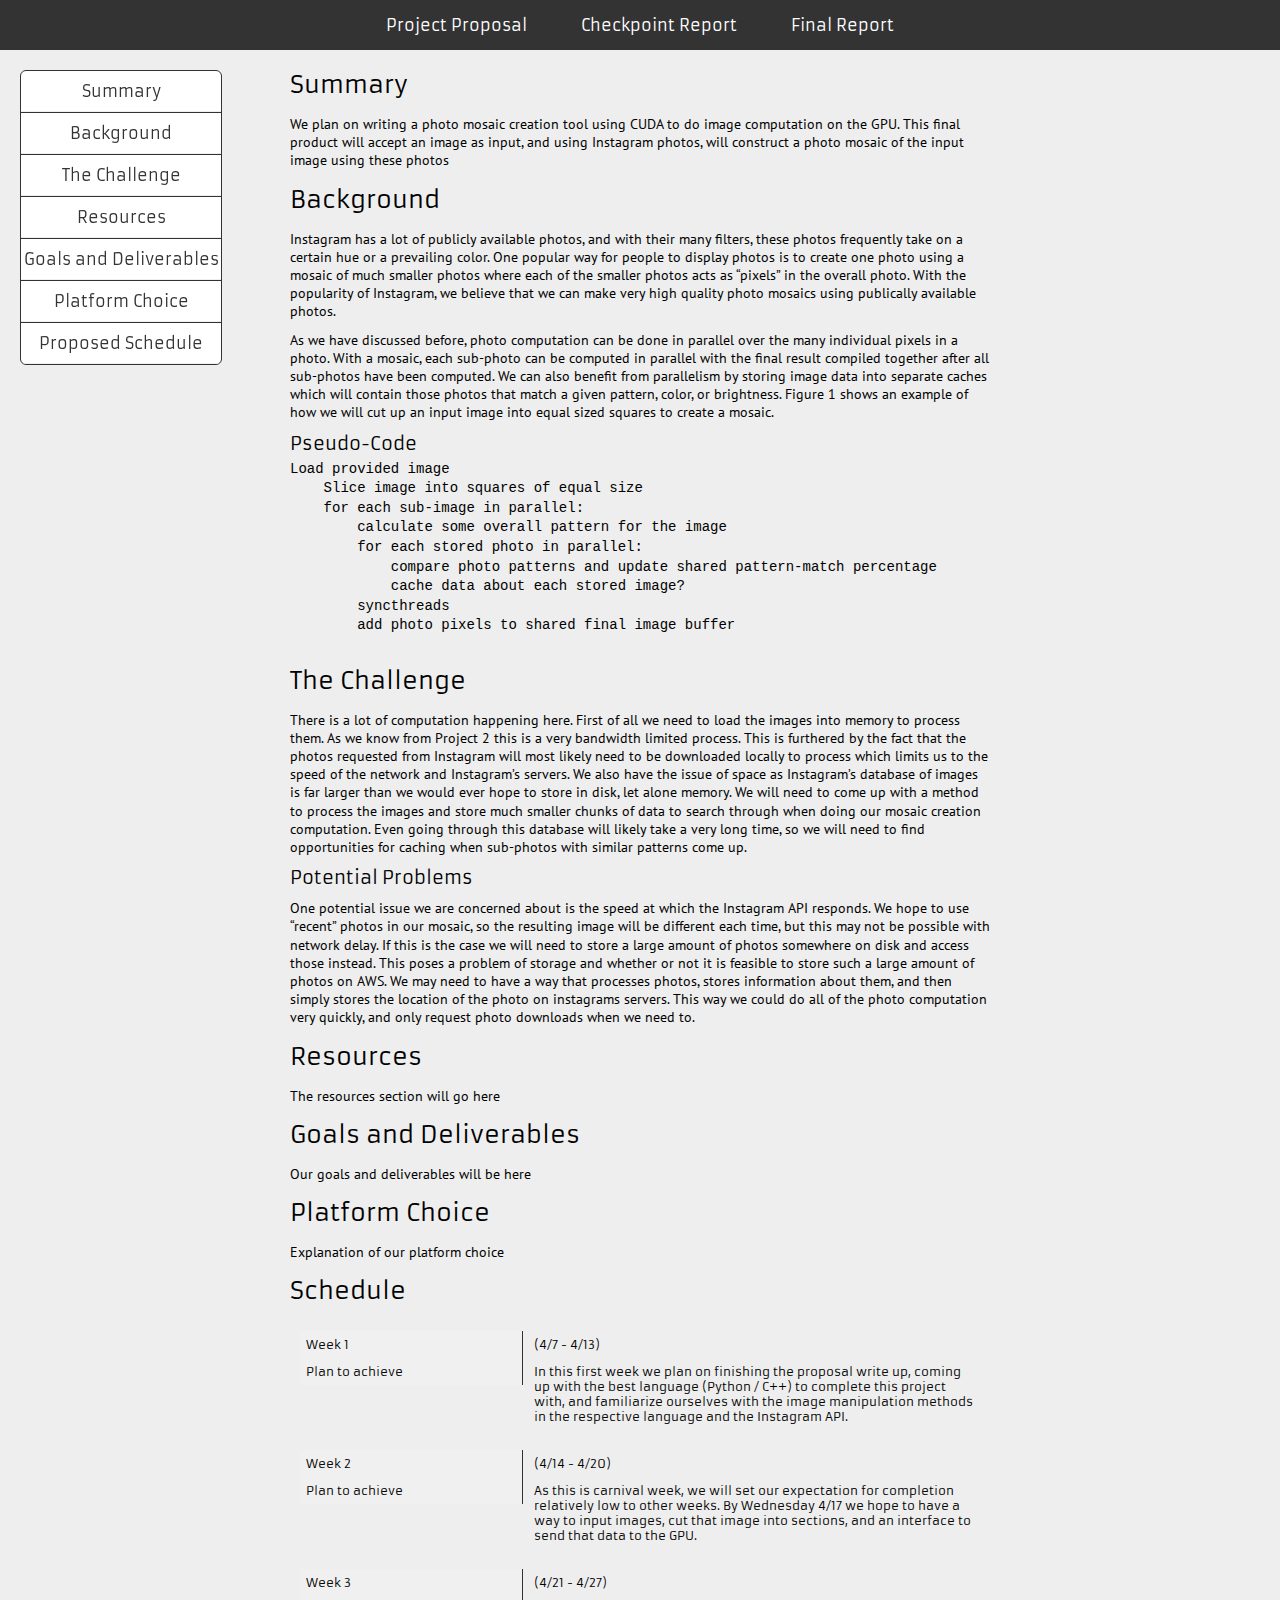
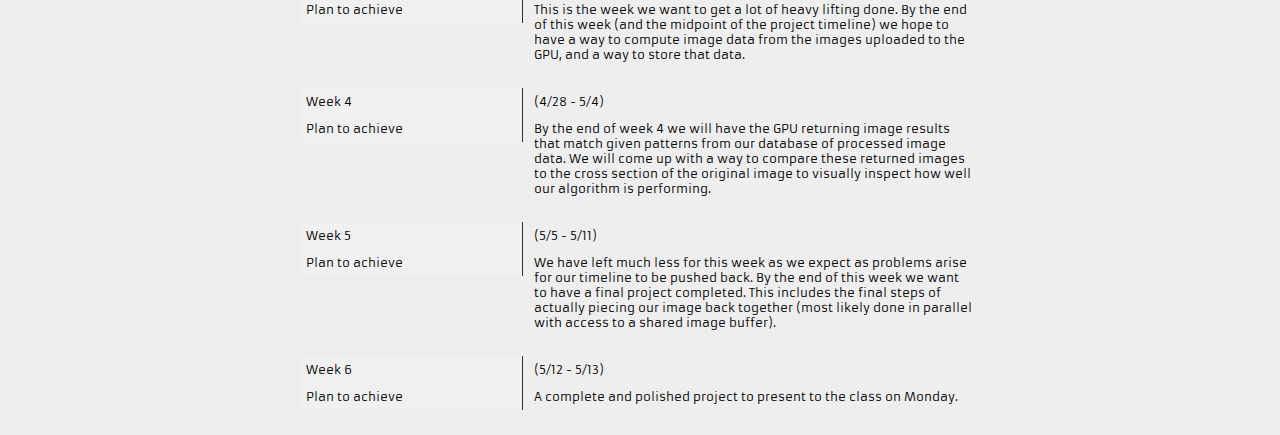
==== index.html @ f7b9a75a "fonts and schedule shizz" ====
<!doctype html>
<html>
<head>
	<title>Photo Mosaic Creation using CUDA</title>
	<link rel="stylesheet" type="text/css" href="style/reset.css">
	<link rel="stylesheet" type="text/css" href="style/style.css">
  <link href='http://fonts.googleapis.com/css?family=Armata' rel='stylesheet' type='text/css'>
  <link href='http://fonts.googleapis.com/css?family=PT+Sans' rel='stylesheet' type='text/css'>
</head>
<body>
<div id="nav">
	<ul>
		<li><a href="index.html">Project Proposal</a></li>
		<li><a href="checkpoint.html">Checkpoint Report</a></li>
		<li><a href="final.html">Final Report</a></li>
	</ul>
</div>
<div id="sidenav">
	<ul>
		<li><a href="#summary">Summary</a></li>
		<li><a href="#background">Background</a></li>
		<li><a href="#challenge">The Challenge</a></li>
		<li><a href="#resources">Resources</a></li>
		<li><a href="#goals">Goals and Deliverables</a></li>
		<li><a href="#platform">Platform Choice</a></li>
		<li><a href="schedule">Proposed Schedule</a></li>
	</ul>
</div>
<div id="content">
	<div id="summary">
		<h1>Summary</h1>
		<p>We plan on writing a photo mosaic creation tool using CUDA to do image computation on the GPU. This final product will accept an image as input, and using Instagram photos, will construct a photo mosaic of the input image using these photos</p>
	</div>
	<div id="background">
		<h1>Background</h1>
		<p>Instagram has a lot of publicly available photos, and with their many filters, these photos frequently take on a certain hue or a prevailing color. One popular way for people to display photos is to create one photo using a mosaic of much smaller photos where each of the smaller photos acts as &ldquo;pixels&rdquo; in the overall photo. With the popularity of Instagram, we believe that we can make very high quality photo mosaics using publically available photos.</p>
		<p>As we have discussed before, photo computation can be done in parallel over the many individual pixels in a photo. With a mosaic, each sub-photo can be computed in parallel with the final result compiled together after all sub-photos have been computed. We can also benefit from parallelism by storing image data into separate caches which will contain those photos that match a given pattern, color, or brightness. Figure 1 shows an example of how we will cut up an input image into equal sized squares to create a mosaic.</p>
		<h2>Pseudo-Code</h2>
		<pre>
Load provided image
    Slice image into squares of equal size
    for each sub-image in parallel:
        calculate some overall pattern for the image
        for each stored photo in parallel:
            compare photo patterns and update shared pattern-match percentage
            cache data about each stored image?
        syncthreads
        add photo pixels to shared final image buffer
    	</pre>
	</div>
	<div id="challenge">
		<h1>The Challenge</h1>
		<p>There is a lot of computation happening here. First of all we need to load the images into memory to process them. As we know from Project 2 this is a very bandwidth limited process. This is furthered by the fact that the photos requested from Instagram will most likely need to be downloaded locally to process which limits us to the speed of the network and Instagram’s servers. We also have the issue of space as Instagram&rsquo;s database of images is far larger than we would ever hope to store in disk, let alone memory. We will need to come up with a method to process the images and store much smaller chunks of data to search through when doing our mosaic creation computation. Even going through this database will likely take a very long time, so we will need to find opportunities for caching when sub-photos with similar patterns come up. </p>
		<h2>Potential Problems</h2>
		<p>One potential issue we are concerned about is the speed at which the Instagram API responds. We hope to use &ldquo;recent&rdquo; photos in our mosaic, so the resulting image will be different each time, but this may not be possible with network delay. If this is the case we will need to store a large amount of photos somewhere on disk and access those instead. This poses a problem of storage and whether or not it is feasible to store such a large amount of photos on AWS. We may need to have a way that processes photos, stores information about them, and then simply stores the location of the photo on instagrams servers. This way we could do all of the photo computation very quickly, and only request photo downloads when we need to.</p>
	</div>
	<div id="resources">
		<h1>Resources</h1>
		<p>The resources section will go here</p>
	</div>
	<div id="goals">
		<h1>Goals and Deliverables</h1>
		<p>Our goals and deliverables will be here</p>
	</div>
	<div id="platform">
		<h1>Platform Choice</h1>
		<p>Explanation of our platform choice</p>
	</div>
	<div id="schedule">
		<h1>Schedule</h1>
		<div id="scheduleTab">
      <div class="week">
      <div class="left">Week 1</div>
      <div class="right">(4/7 - 4/13)</div>
      <div class="details left"><em>Plan to achieve</em></div>
      <div class="details right">In this first week we plan on finishing the proposal write up, coming up with the best language (Python / C++) to complete this project with, and familiarize ourselves with the image manipulation methods in the respective language and the Instagram API.</div>
      </div>
      <div class="week">
      <div class="left">Week 2</div>
      <div class="right">(4/14 - 4/20)</div>
      <div class="left details"><em>Plan to achieve</em></div>
      <div class="right details">As this is carnival week, we will set our expectation for completion relatively low to other weeks. By Wednesday 4/17 we hope to have a way to input images, cut that image into sections, and an interface to send that data to the GPU.</div>
      </div>
      <div class="week">
      <div class="left">Week 3</div>
      <div class="right">(4/21 - 4/27)</div>
      <div class="left details"><em>Plan to achieve</em></div>
      <div class="right details">This is the week we want to get a lot of heavy lifting done. By the end of this week (and the midpoint of the project timeline) we hope to have a way to compute image data from the images uploaded to the GPU, and a way to store that data. </div>
      </div>
      <div class="week">
      <div class="left">Week 4</div>
      <div class="right">(4/28 - 5/4)</div>
      <div class="left details"><em>Plan to achieve</em></div>
      <div class="right details">By the end of week 4 we will have the GPU returning image results that match given patterns from our database of processed image data. We will come up with a way to compare these returned images to the cross section of the original image to visually inspect how well our algorithm is performing.</div>
      </div>
      <div class="week">
      <div class="left">Week 5</div>
      <div class="right">(5/5 - 5/11)</div>
      <div class="left details"><em>Plan to achieve</em></div>
      <div class="right details">We have left much less for this week as we expect as problems arise for our timeline to be pushed back. By the end of this week we want to have a final project completed. This includes the final steps of actually piecing our image back together (most likely done in parallel with access to a shared image buffer).</div>
      </div>
      <div class="week">
      <div class="left">Week 6</div>
      <div class="right">(5/12 - 5/13)</div>
      <div class="left details"><em>Plan to achieve</em></div>
      <div class="right details">A complete and polished project to present to the class on Monday.</div>
      </div>
    </div>
	</div>
</div>
</body>
</html>
---- style/style.css ----
body {
	background-color: #eee;
}

#content {
	width: 700px;
	margin: 70px auto 0 auto;
	font: 12px 'Armata','Helvetica Neue', Helvetica, Arial, sans-serif;
}

h1 {
	font: 24px 'Armata', 'Helvetica Neue', Helvetica, Arial, sans-serif;
	margin: 10px 0;
}

h2 {
	font: 18px 'Armata', 'Helvetica Neue', Helvetica, Arial, sans-serif;
	margin: 5px 0;
}

pre {
	font: 14px 'Courier New', 'Courier';
	line-height: 140%;
}

ul {
	list-style: none;
	width: 100%;
	text-align: center;
	background-color: #333;
	position: fixed;
	top: 0;
}

li {
	display: inline-block;
	margin: 15px 25px;
	text-decoration: none;
	color: white;
}

a {
	color: white;
	text-decoration: none;
	font: 16px 'Armata', 'Helvetica Neue', Helvetica, Arial, sans-serif;
}

p {
	font: 14px 'PT Sans', 'Helvetica Neue', Helvetica, Arial, sans-serif;
	padding: 5px 0;
	line-height: 130%;
}

a:hover {
	color: #75BF00;
}

#sidenav li:first-child {
	border-top: none;
}

#sidenav li {
	display: block;
	padding: 10px 0;
	margin: 0;
	border-bottom: 1px solid #eee;
	border-top: 1px solid #333;
	text-align: center;
}

#sidenav ul {
	position: fixed;
	top: 70px;
	left: 20px;
	background-color: white;
	/*text-align: left;*/
	width: 200px;
	background-color: #fff;
	border-radius: 6px;
	overflow: hidden;
	border: 1px solid #333;
}

#sidenav a {
	color: #333;
}

#sidenav a:hover {
	color: #75BF00;
}
#scheduleTab {
  width: 680px;
  margin: 15px auto;
}
#scheduleTab .left {
  background: #f0f0f0;
  float: left;
  width: 210px;
  padding: 6px;
  border-right: 1px #333 solid;
}
#scheduleTab .right {
  float: right;
  width: 440px;
  padding: 6px;
}
.week {
  display: block;
  overflow: hidden;
  padding: 10px 0;
}
#scheduleTab > .details {
  padding: 6px;
  border: 0px;
}
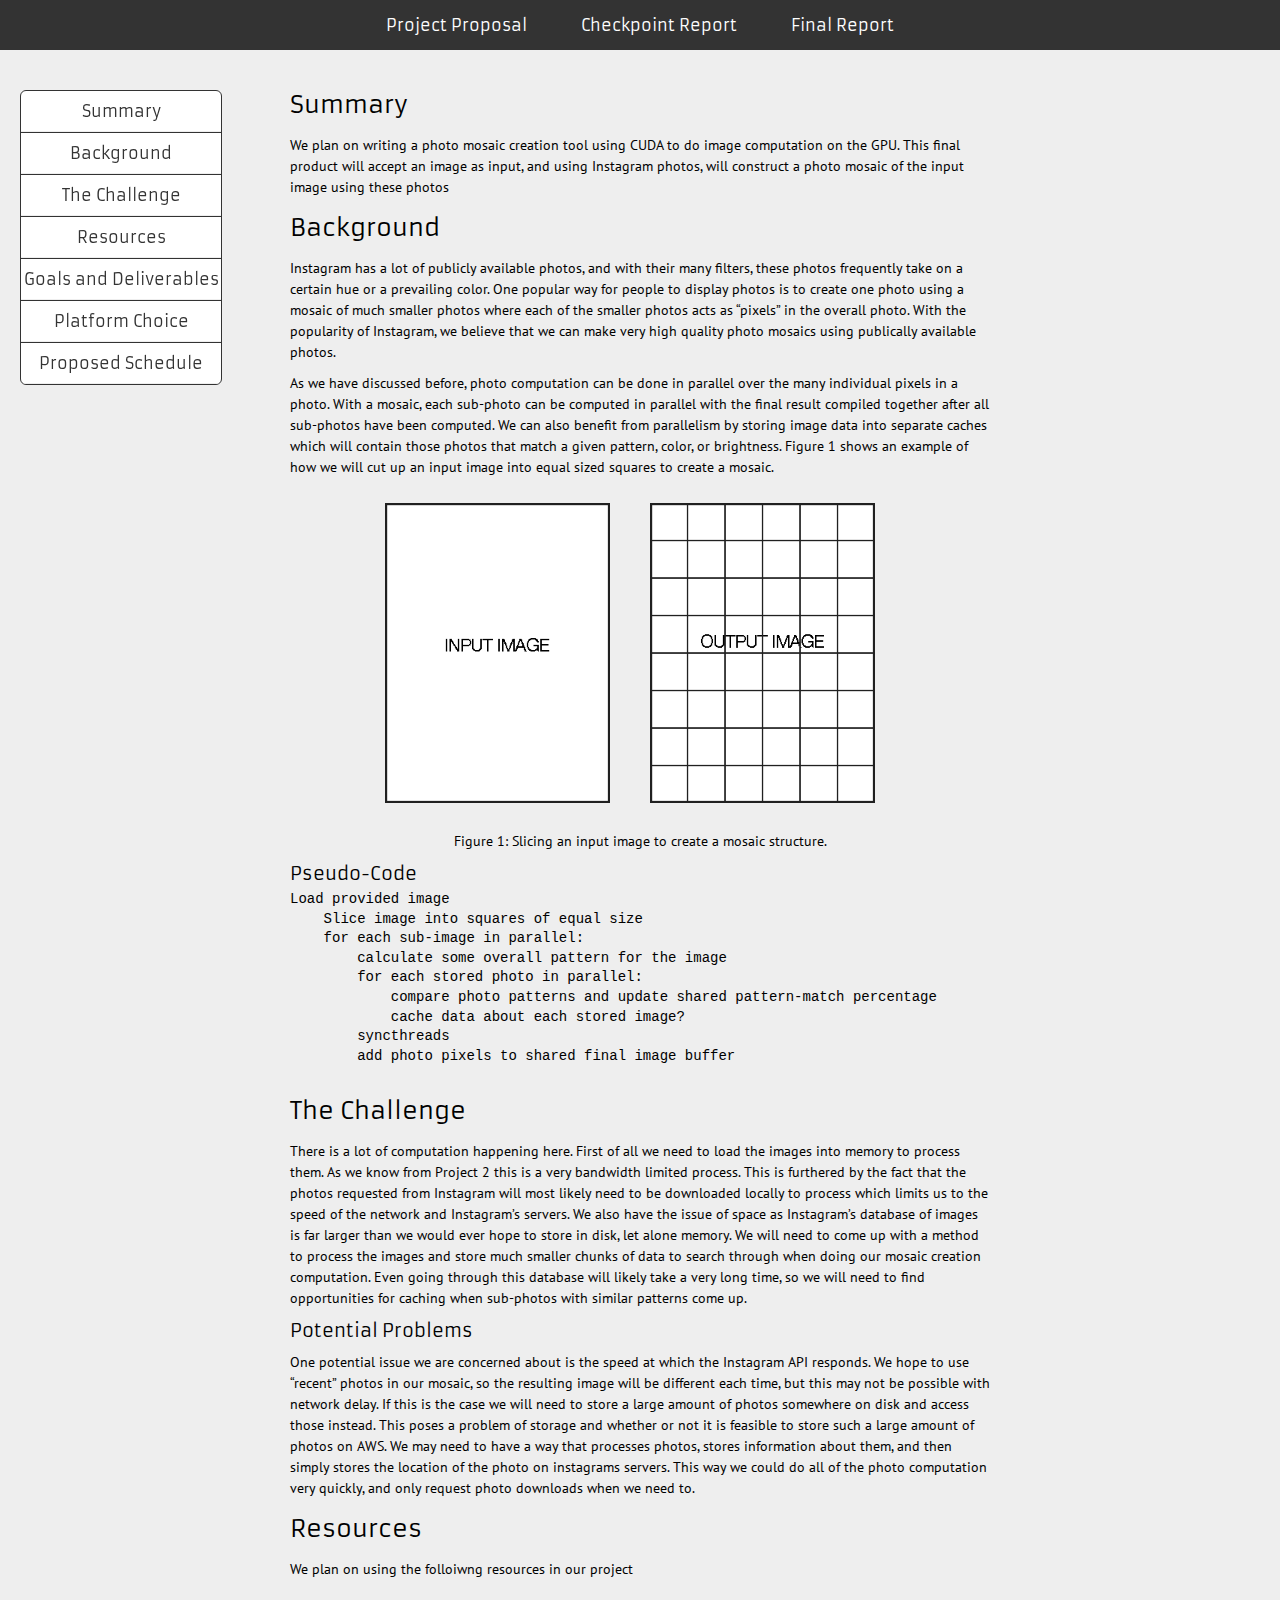
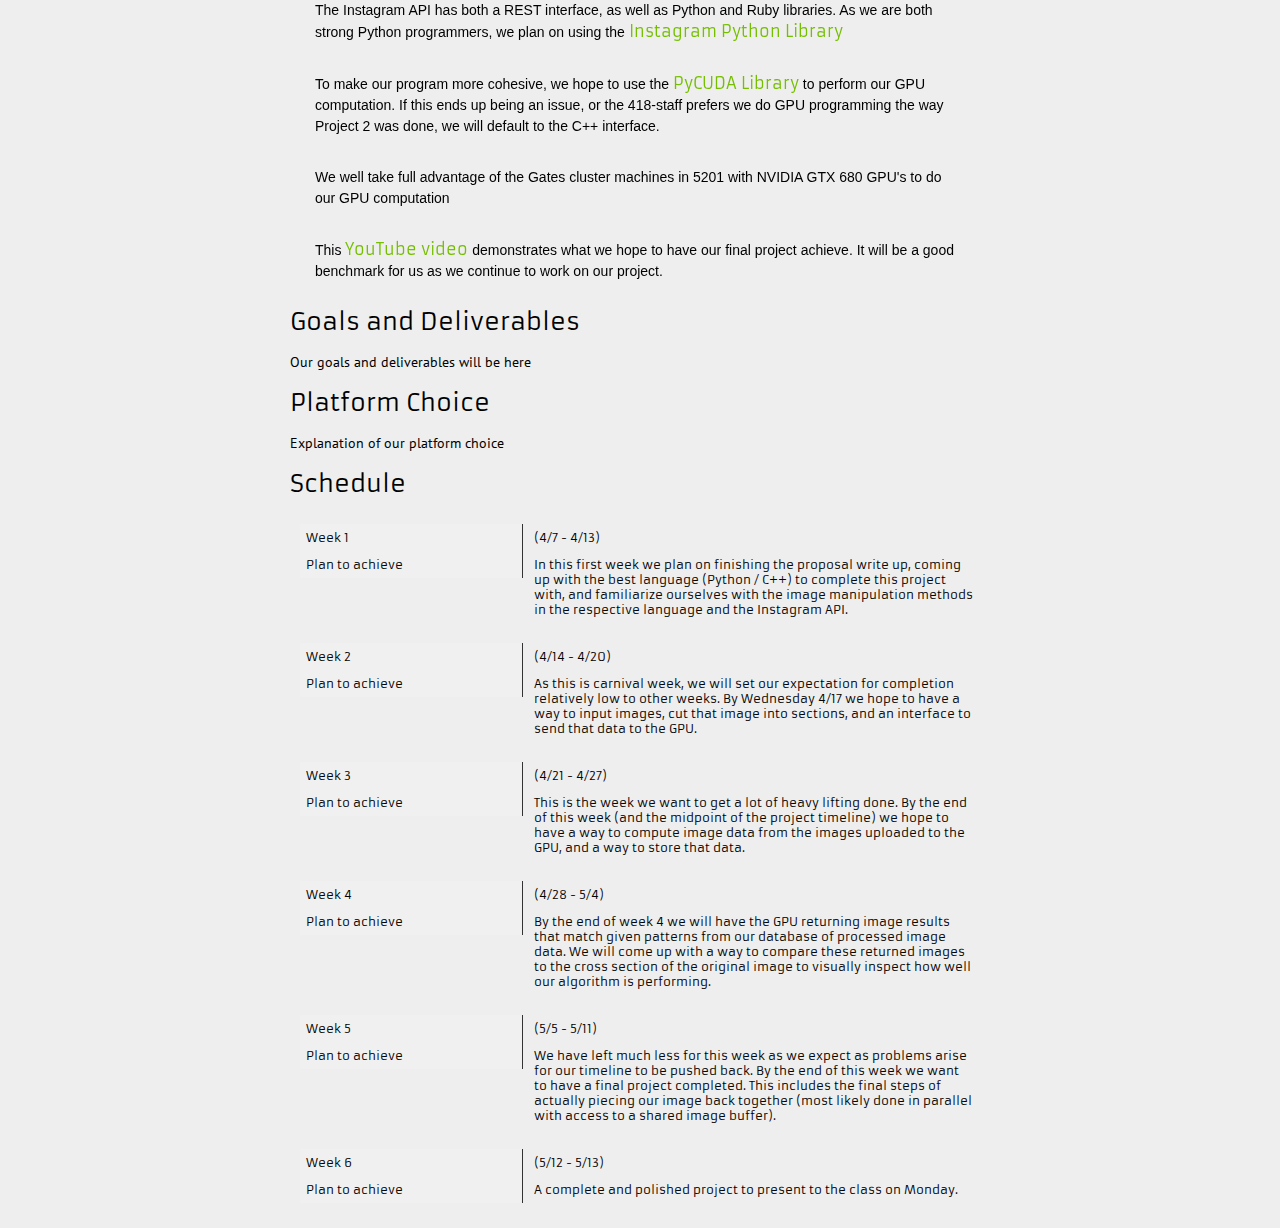
==== commit 01b89a51: "commiting some images and stuff" ====
--- a/index.html
+++ b/index.html
@@ -35,6 +35,11 @@
 		<h1>Background</h1>
 		<p>Instagram has a lot of publicly available photos, and with their many filters, these photos frequently take on a certain hue or a prevailing color. One popular way for people to display photos is to create one photo using a mosaic of much smaller photos where each of the smaller photos acts as &ldquo;pixels&rdquo; in the overall photo. With the popularity of Instagram, we believe that we can make very high quality photo mosaics using publically available photos.</p>
 		<p>As we have discussed before, photo computation can be done in parallel over the many individual pixels in a photo. With a mosaic, each sub-photo can be computed in parallel with the final result compiled together after all sub-photos have been computed. We can also benefit from parallelism by storing image data into separate caches which will contain those photos that match a given pattern, color, or brightness. Figure 1 shows an example of how we will cut up an input image into equal sized squares to create a mosaic.</p>
+		<div class="pictures">
+			<img src="img/input.png" alt="input" />
+			<img src="img/output.png" alt="output" />
+			<p>Figure 1: Slicing an input image to create a mosaic structure.</p>
+		</div>
 		<h2>Pseudo-Code</h2>
 		<pre>
 Load provided image
@@ -56,7 +61,13 @@
 	</div>
 	<div id="resources">
 		<h1>Resources</h1>
-		<p>The resources section will go here</p>
+		<p>We plan on using the folloiwng resources in our project</p>
+		<ul>
+			<li>The Instagram API has both a REST interface, as well as Python and Ruby libraries. As we are both strong Python programmers, we plan on using the <a href="https://github.com/Instagram/python-instagram">Instagram Python Library</a></li>
+			<li>To make our program more cohesive, we hope to use the <a href="http://documen.tician.de/pycuda/">PyCUDA Library</a> to perform our GPU computation. If this ends up being an issue, or the 418-staff prefers we do GPU programming the way Project 2 was done, we will default to the C++ interface.</li>
+			<li>We well take full advantage of the Gates cluster machines in 5201 with NVIDIA GTX 680 GPU's to do our GPU computation</li>
+			<li>This <a href="http://www.youtube.com/watch?v=k5rdvW2a4NA">YouTube video</a> demonstrates what we hope to have our final project achieve. It will be a good benchmark for us as we continue to work on our project.</li>
+		</ul>
 	</div>
 	<div id="goals">
 		<h1>Goals and Deliverables</h1>
--- a/style/style.css
+++ b/style/style.css
@@ -4,7 +4,7 @@
 
 #content {
 	width: 700px;
-	margin: 70px auto 0 auto;
+	margin: 90px auto 0 auto;
 	font: 12px 'Armata','Helvetica Neue', Helvetica, Arial, sans-serif;
 }
 
@@ -48,11 +48,33 @@
 p {
 	font: 14px 'PT Sans', 'Helvetica Neue', Helvetica, Arial, sans-serif;
 	padding: 5px 0;
-	line-height: 130%;
+	line-height: 150%;
 }
 
 a:hover {
 	color: #75BF00;
+}
+
+.pictures {
+	overflow: auto;
+	width: 550px;
+	margin: 0 auto;
+}
+
+.pictures img {
+	width: 225px;
+	height: 300px;
+	margin: 20px;
+}
+
+.pictures img:first-child {
+	float: left;
+}
+.pictures img:last-child {
+	float: right;
+}
+.pictures p {
+	text-align: center;
 }
 
 #sidenav li:first-child {
@@ -70,10 +92,9 @@
 
 #sidenav ul {
 	position: fixed;
-	top: 70px;
+	top: 90px;
 	left: 20px;
 	background-color: white;
-	/*text-align: left;*/
 	width: 200px;
 	background-color: #fff;
 	border-radius: 6px;
@@ -88,6 +109,7 @@
 #sidenav a:hover {
 	color: #75BF00;
 }
+
 #scheduleTab {
   width: 680px;
   margin: 15px auto;
@@ -112,4 +134,32 @@
 #scheduleTab > .details {
   padding: 6px;
   border: 0px;
-}+}
+
+#resources ul {
+	position: relative;
+	width: auto;
+	height: auto;
+	background-color: transparent;
+	text-align: left;
+	color: black;
+	list-style-type: square;
+	list-style: square;
+	overflow: inherit;
+}
+
+#resources li {
+	color: black;
+	list-style: square;
+	font: 14px 'Helvetica Neue', Helvetica, Arial, sans-serif;
+	line-height: 150%;
+}
+
+#resources a {
+	color: #75BF00;
+}
+
+#resources a:hover {
+	color: #759F00;
+}
+
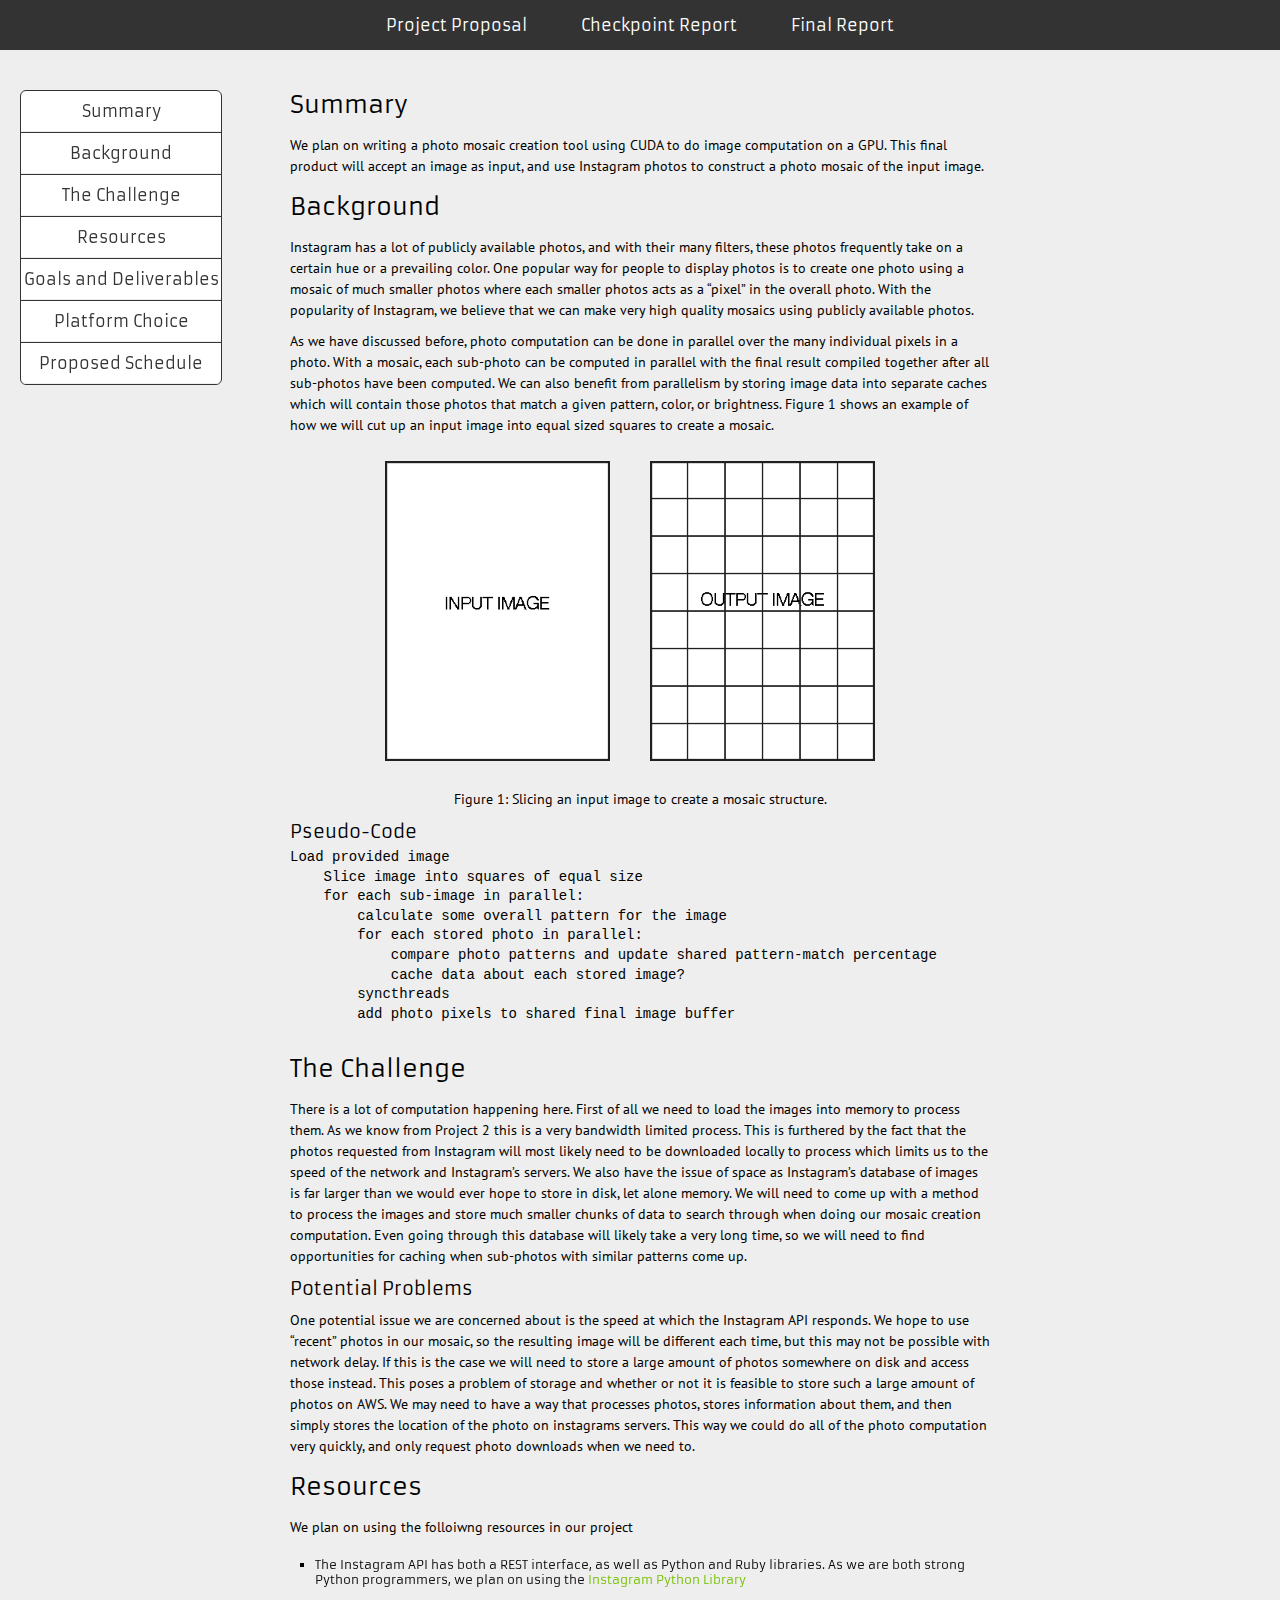
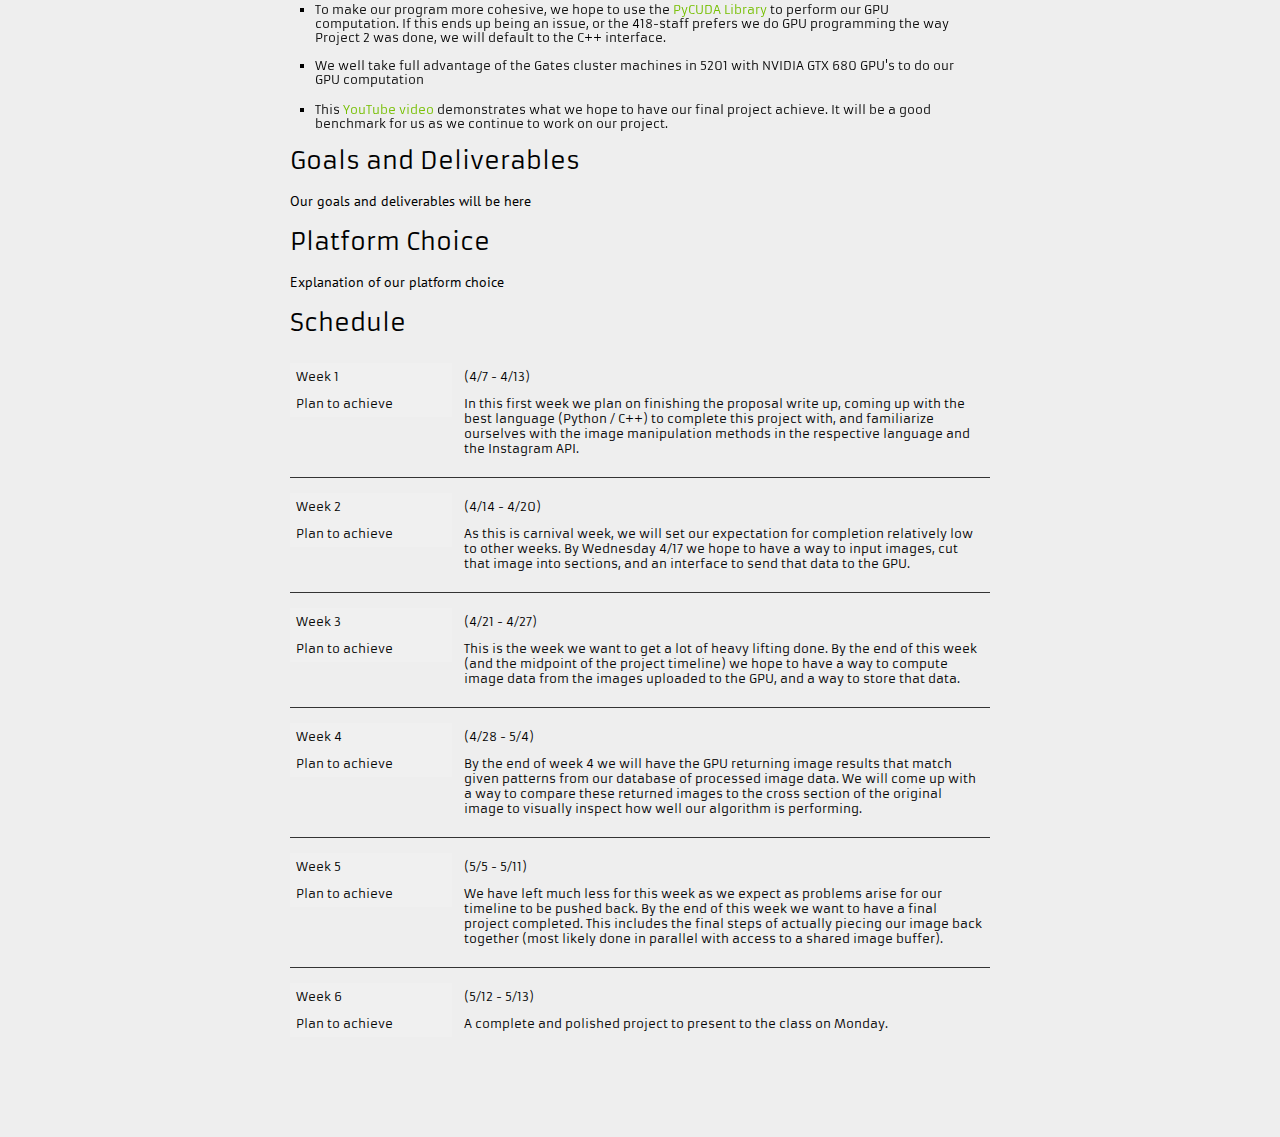
==== commit 34ec6698: "hi fixing yo bullets" ====
--- a/index.html
+++ b/index.html
@@ -29,11 +29,11 @@
 <div id="content">
 	<div id="summary">
 		<h1>Summary</h1>
-		<p>We plan on writing a photo mosaic creation tool using CUDA to do image computation on the GPU. This final product will accept an image as input, and using Instagram photos, will construct a photo mosaic of the input image using these photos</p>
+		<p>We plan on writing a photo mosaic creation tool using CUDA to do image computation on a GPU. This final product will accept an image as input, and use Instagram photos to construct a photo mosaic of the input image.</p>
 	</div>
 	<div id="background">
 		<h1>Background</h1>
-		<p>Instagram has a lot of publicly available photos, and with their many filters, these photos frequently take on a certain hue or a prevailing color. One popular way for people to display photos is to create one photo using a mosaic of much smaller photos where each of the smaller photos acts as &ldquo;pixels&rdquo; in the overall photo. With the popularity of Instagram, we believe that we can make very high quality photo mosaics using publically available photos.</p>
+		<p>Instagram has a lot of publicly available photos, and with their many filters, these photos frequently take on a certain hue or a prevailing color. One popular way for people to display photos is to create one photo using a mosaic of much smaller photos where each smaller photos acts as a &ldquo;pixel&rdquo; in the overall photo. With the popularity of Instagram, we believe that we can make very high quality mosaics using publicly available photos.</p>
 		<p>As we have discussed before, photo computation can be done in parallel over the many individual pixels in a photo. With a mosaic, each sub-photo can be computed in parallel with the final result compiled together after all sub-photos have been computed. We can also benefit from parallelism by storing image data into separate caches which will contain those photos that match a given pattern, color, or brightness. Figure 1 shows an example of how we will cut up an input image into equal sized squares to create a mosaic.</p>
 		<div class="pictures">
 			<img src="img/input.png" alt="input" />
@@ -55,14 +55,14 @@
 	</div>
 	<div id="challenge">
 		<h1>The Challenge</h1>
-		<p>There is a lot of computation happening here. First of all we need to load the images into memory to process them. As we know from Project 2 this is a very bandwidth limited process. This is furthered by the fact that the photos requested from Instagram will most likely need to be downloaded locally to process which limits us to the speed of the network and Instagram’s servers. We also have the issue of space as Instagram&rsquo;s database of images is far larger than we would ever hope to store in disk, let alone memory. We will need to come up with a method to process the images and store much smaller chunks of data to search through when doing our mosaic creation computation. Even going through this database will likely take a very long time, so we will need to find opportunities for caching when sub-photos with similar patterns come up. </p>
+		<p>There is a lot of computation happening here. First of all we need to load the images into memory to process them. As we know from Project 2 this is a very bandwidth limited process. This is furthered by the fact that the photos requested from Instagram will most likely need to be downloaded locally to process which limits us to the speed of the network and Instagram&rsquo;s servers. We also have the issue of space as Instagram&rsquo;s database of images is far larger than we would ever hope to store in disk, let alone memory. We will need to come up with a method to process the images and store much smaller chunks of data to search through when doing our mosaic creation computation. Even going through this database will likely take a very long time, so we will need to find opportunities for caching when sub-photos with similar patterns come up. </p>
 		<h2>Potential Problems</h2>
 		<p>One potential issue we are concerned about is the speed at which the Instagram API responds. We hope to use &ldquo;recent&rdquo; photos in our mosaic, so the resulting image will be different each time, but this may not be possible with network delay. If this is the case we will need to store a large amount of photos somewhere on disk and access those instead. This poses a problem of storage and whether or not it is feasible to store such a large amount of photos on AWS. We may need to have a way that processes photos, stores information about them, and then simply stores the location of the photo on instagrams servers. This way we could do all of the photo computation very quickly, and only request photo downloads when we need to.</p>
 	</div>
 	<div id="resources">
 		<h1>Resources</h1>
 		<p>We plan on using the folloiwng resources in our project</p>
-		<ul>
+		<ul class="resourceList">
 			<li>The Instagram API has both a REST interface, as well as Python and Ruby libraries. As we are both strong Python programmers, we plan on using the <a href="https://github.com/Instagram/python-instagram">Instagram Python Library</a></li>
 			<li>To make our program more cohesive, we hope to use the <a href="http://documen.tician.de/pycuda/">PyCUDA Library</a> to perform our GPU computation. If this ends up being an issue, or the 418-staff prefers we do GPU programming the way Project 2 was done, we will default to the C++ interface.</li>
 			<li>We well take full advantage of the Gates cluster machines in 5201 with NVIDIA GTX 680 GPU's to do our GPU computation</li>
@@ -120,4 +120,4 @@
 	</div>
 </div>
 </body>
-</html>+</html>
--- a/style/style.css
+++ b/style/style.css
@@ -109,54 +109,51 @@
 #sidenav a:hover {
 	color: #75BF00;
 }
-
-#scheduleTab {
-  width: 680px;
-  margin: 15px auto;
-}
 #scheduleTab .left {
   background: #f0f0f0;
   float: left;
-  width: 210px;
+  width: 150px;
   padding: 6px;
-  border-right: 1px #333 solid;
 }
 #scheduleTab .right {
   float: right;
-  width: 440px;
+  width: 520px;
   padding: 6px;
 }
 .week {
   display: block;
   overflow: hidden;
-  padding: 10px 0;
+  padding: 15px 0;
+  border-bottom: 1px #333 solid;
+}
+.week:last-child {
+  border: none;
+  padding-bottom: 100px;
 }
 #scheduleTab > .details {
   padding: 6px;
   border: 0px;
 }
 
-#resources ul {
+ul.resourceList {
 	position: relative;
-	width: auto;
-	height: auto;
 	background-color: transparent;
 	text-align: left;
-	color: black;
-	list-style-type: square;
-	list-style: square;
+	color: #000;
 	overflow: inherit;
 }
 
-#resources li {
-	color: black;
-	list-style: square;
-	font: 14px 'Helvetica Neue', Helvetica, Arial, sans-serif;
-	line-height: 150%;
+ul.resourceList > li {
+	color: #000;
+  display: list-item;
+	list-style-type: circle;
+  list-style: square;
+	font: 12px 'Armata', 'Helvetica Neue', Helvetica, Arial, sans-serif;
+	line-height: 115%;
 }
-
 #resources a {
 	color: #75BF00;
+  font-size: 12px;
 }
 
 #resources a:hover {
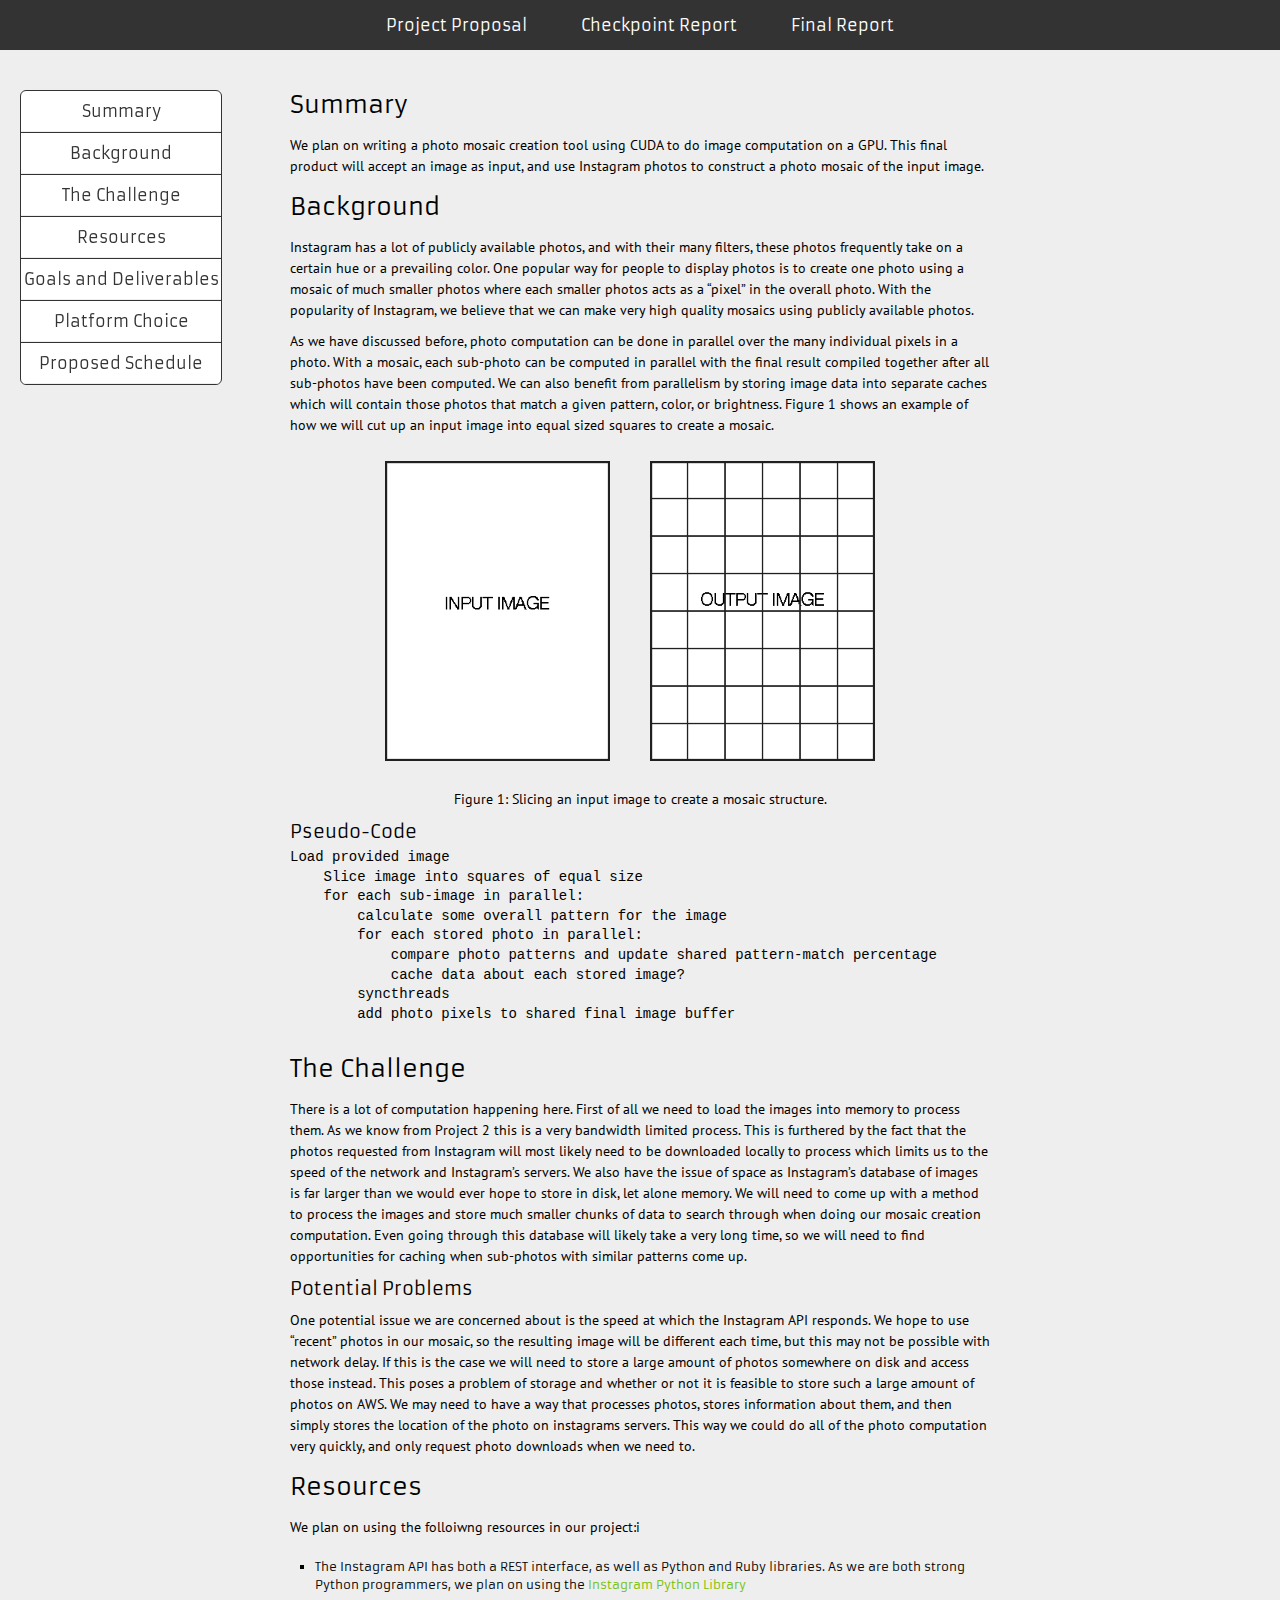
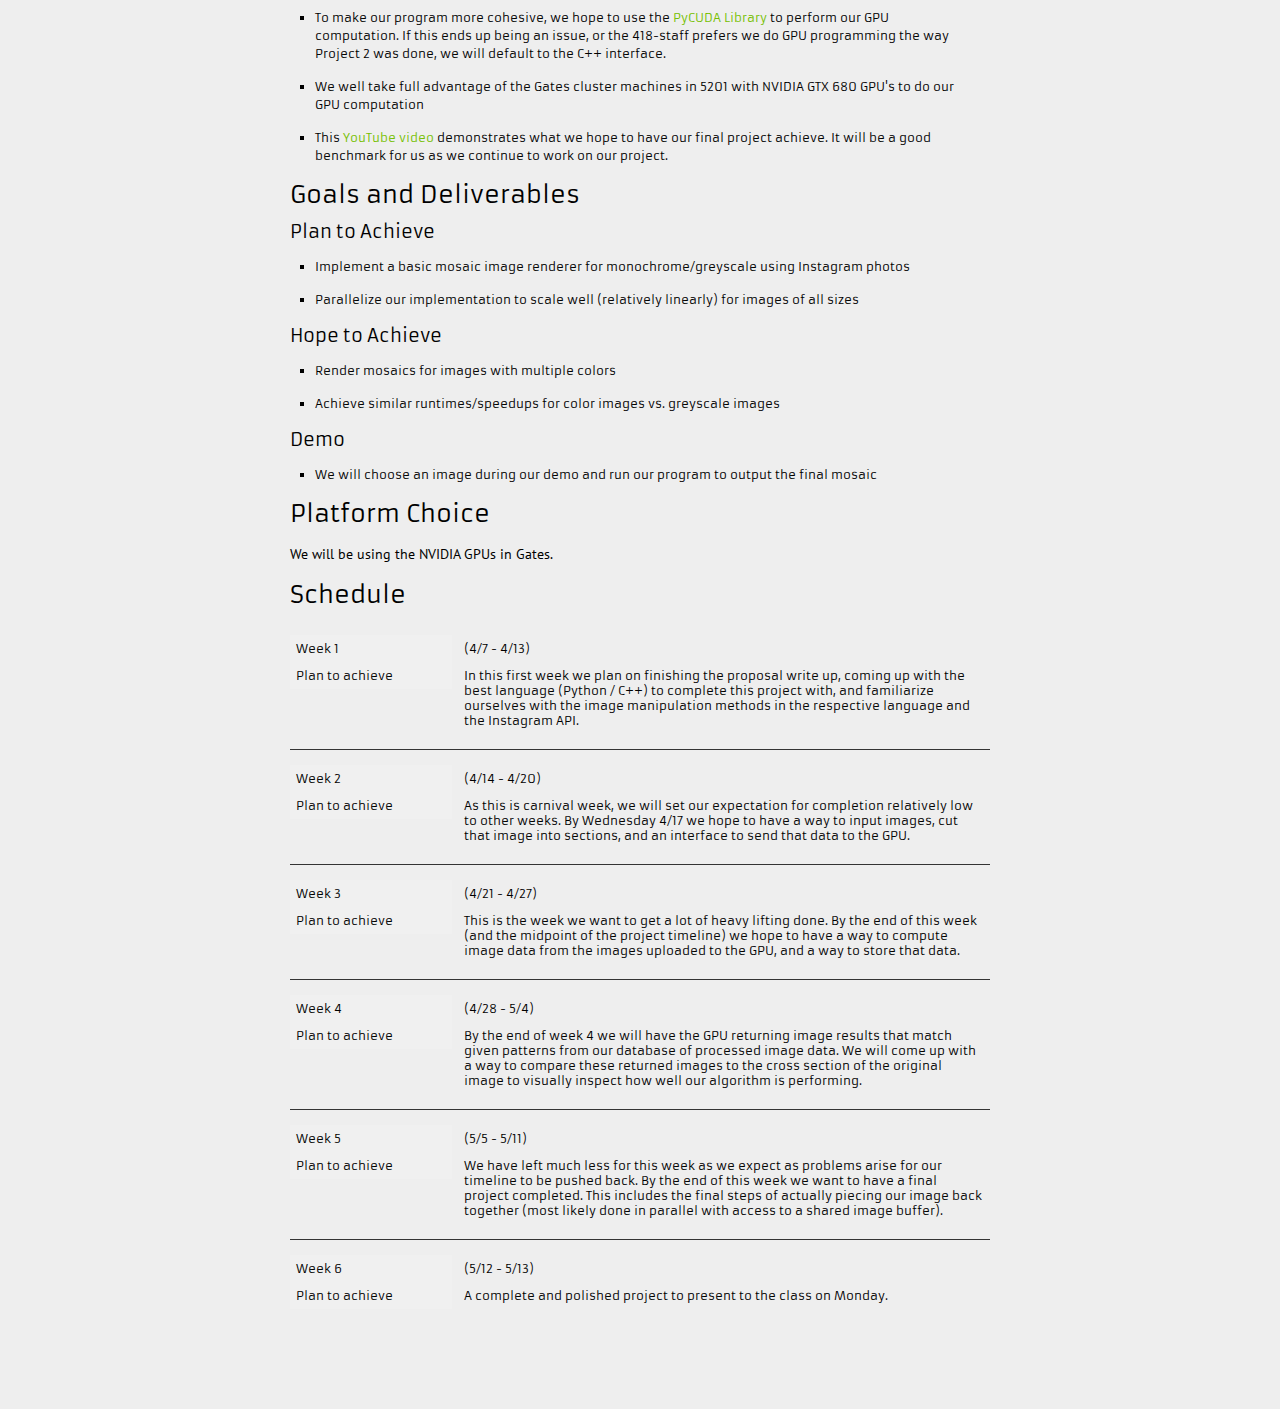
==== commit 45968bfc: "goals deliverables and i'm ocd so i edited hanging words" ====
--- a/index.html
+++ b/index.html
@@ -61,8 +61,8 @@
 	</div>
 	<div id="resources">
 		<h1>Resources</h1>
-		<p>We plan on using the folloiwng resources in our project</p>
-		<ul class="resourceList">
+		<p>We plan on using the folloiwng resources in our project:i</p>
+		<ul>
 			<li>The Instagram API has both a REST interface, as well as Python and Ruby libraries. As we are both strong Python programmers, we plan on using the <a href="https://github.com/Instagram/python-instagram">Instagram Python Library</a></li>
 			<li>To make our program more cohesive, we hope to use the <a href="http://documen.tician.de/pycuda/">PyCUDA Library</a> to perform our GPU computation. If this ends up being an issue, or the 418-staff prefers we do GPU programming the way Project 2 was done, we will default to the C++ interface.</li>
 			<li>We well take full advantage of the Gates cluster machines in 5201 with NVIDIA GTX 680 GPU's to do our GPU computation</li>
@@ -71,11 +71,20 @@
 	</div>
 	<div id="goals">
 		<h1>Goals and Deliverables</h1>
-		<p>Our goals and deliverables will be here</p>
+		<h2>Plan to Achieve</h2>
+    <ul>
+      <li>Implement a basic mosaic image renderer for monochrome/greyscale using Instagram photos</li>
+      <li>Parallelize our implementation to scale well (relatively linearly) for images of all sizes</li>
+    </ul>
+    <h2>Hope to Achieve</h2>
+      <li>Render mosaics for images with multiple colors</li>
+      <li>Achieve similar runtimes/speedups for color images vs. greyscale images</li>
+    <h2>Demo</h2>
+      <li>We will choose an image during our demo and run our program to output the final mosaic</li>
 	</div>
 	<div id="platform">
 		<h1>Platform Choice</h1>
-		<p>Explanation of our platform choice</p>
+		<p>We will be using the NVIDIA GPUs in Gates.</p>
 	</div>
 	<div id="schedule">
 		<h1>Schedule</h1>
--- a/style/style.css
+++ b/style/style.css
@@ -135,21 +135,20 @@
   border: 0px;
 }
 
-ul.resourceList {
-	position: relative;
-	background-color: transparent;
+#resources ul, #goals ul {
+  position: static;
+  background: transparent;
 	text-align: left;
 	color: #000;
 	overflow: inherit;
 }
 
-ul.resourceList > li {
+#resources li, #goals li {
 	color: #000;
   display: list-item;
-	list-style-type: circle;
   list-style: square;
 	font: 12px 'Armata', 'Helvetica Neue', Helvetica, Arial, sans-serif;
-	line-height: 115%;
+	line-height: 150%;
 }
 #resources a {
 	color: #75BF00;
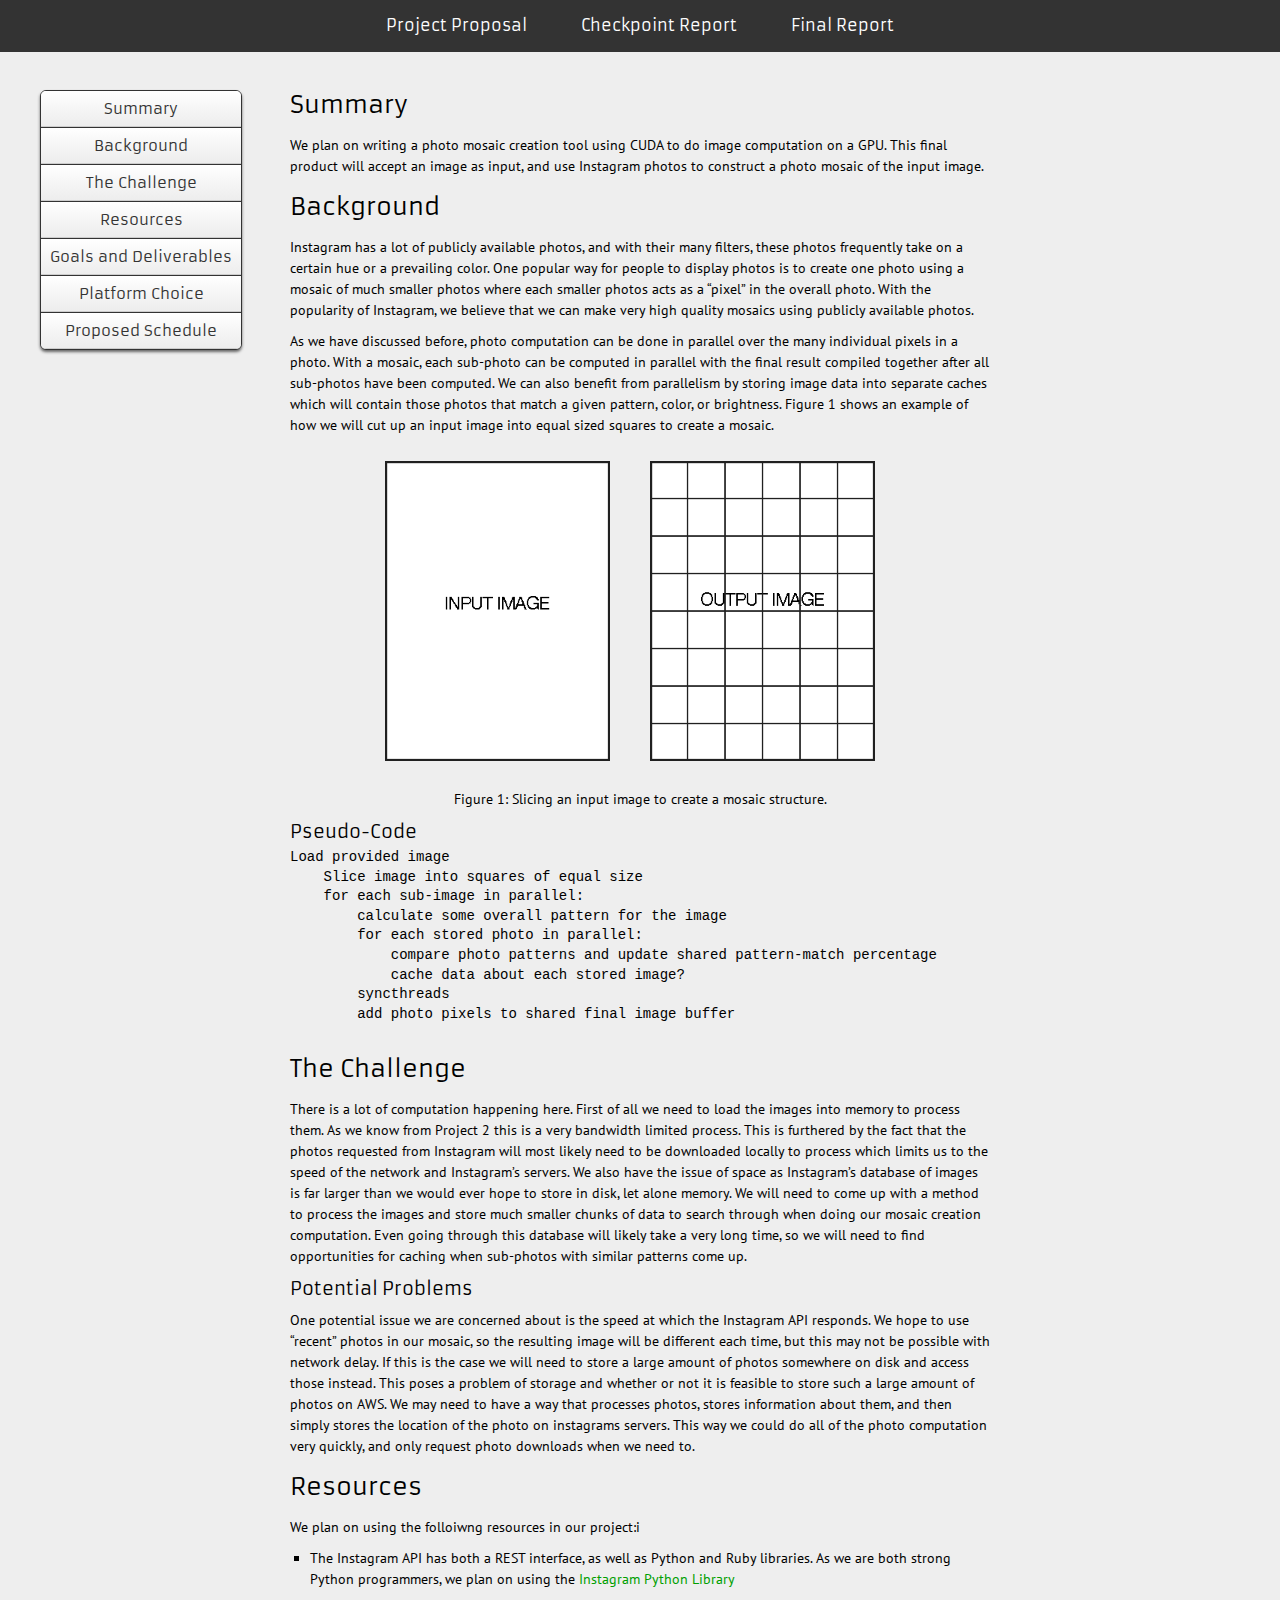
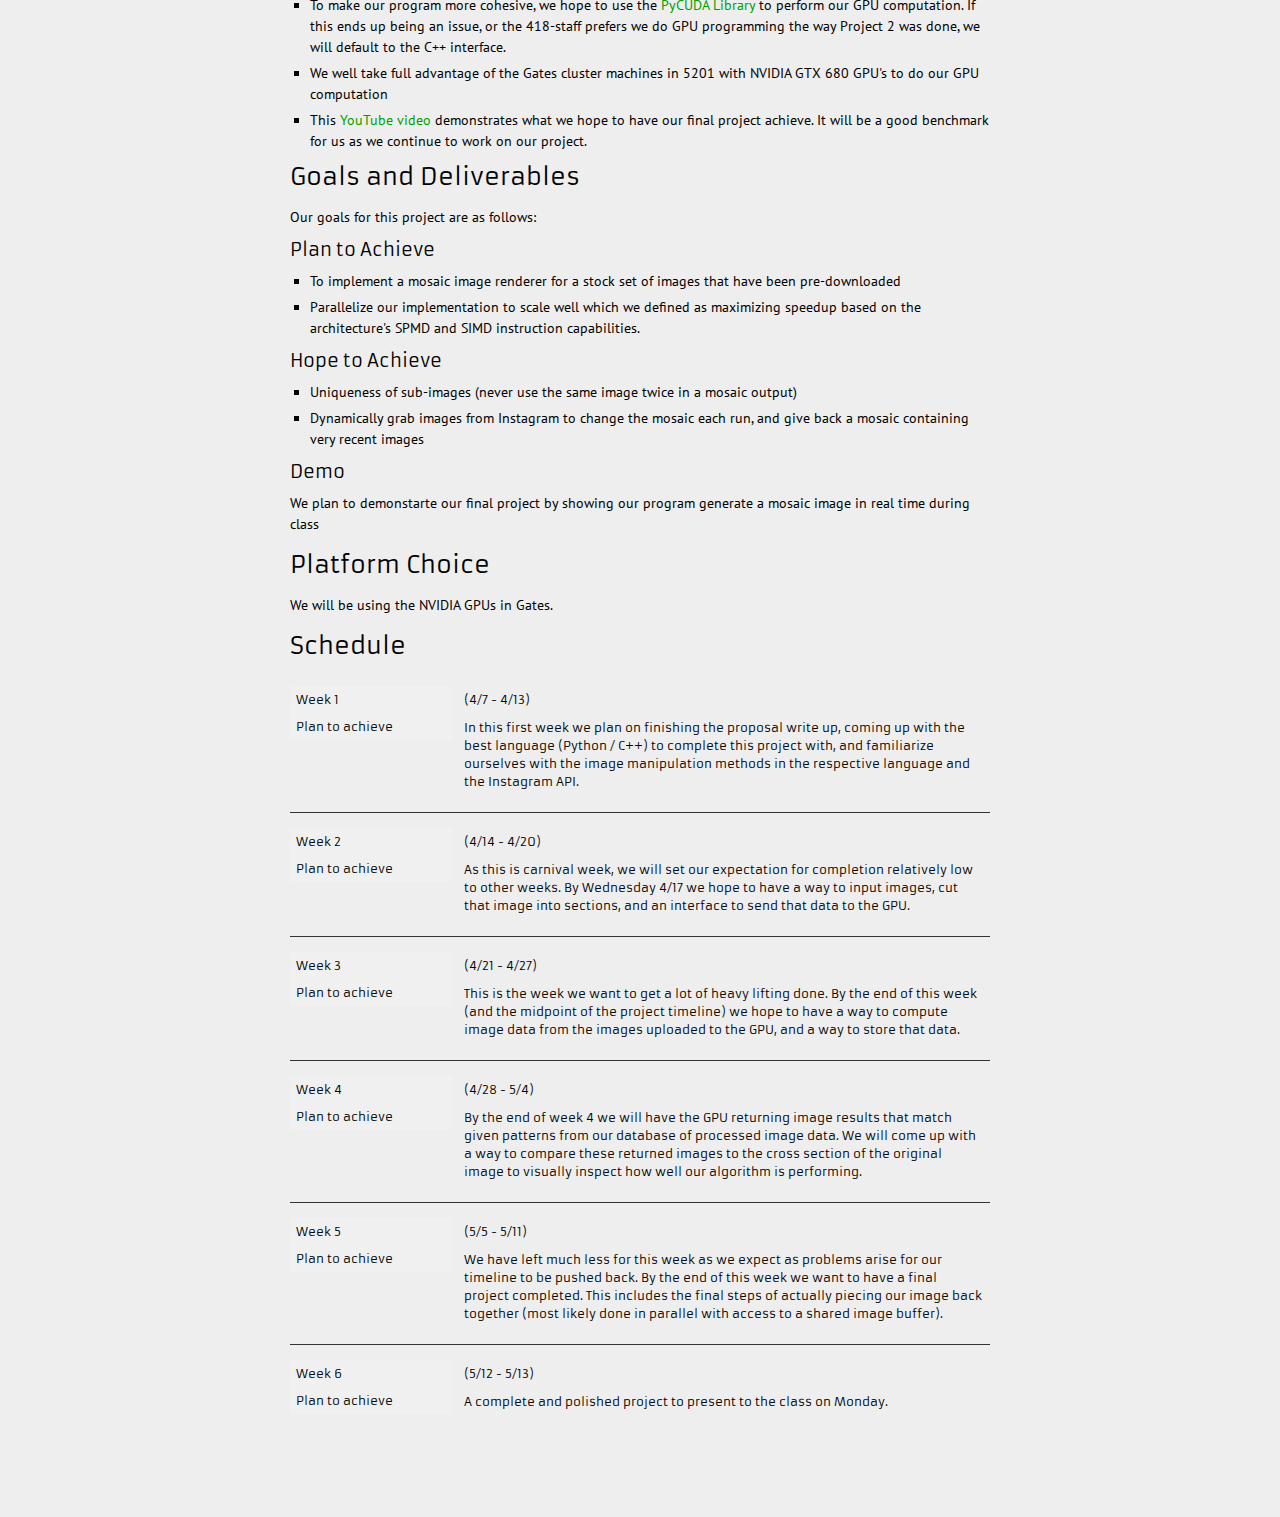
==== commit d5509bd7: "adding pretty js animations for no other reason than I feel like. Finished with the rest of the cont" ====
--- a/index.html
+++ b/index.html
@@ -17,13 +17,13 @@
 </div>
 <div id="sidenav">
 	<ul>
-		<li><a href="#summary">Summary</a></li>
-		<li><a href="#background">Background</a></li>
-		<li><a href="#challenge">The Challenge</a></li>
-		<li><a href="#resources">Resources</a></li>
-		<li><a href="#goals">Goals and Deliverables</a></li>
-		<li><a href="#platform">Platform Choice</a></li>
-		<li><a href="schedule">Proposed Schedule</a></li>
+		<a href="#summary">Summary</a>
+		<a href="#background">Background</a>
+		<a href="#challenge">The Challenge</a>
+		<a href="#resources">Resources</a>
+		<a href="#goals">Goals and Deliverables</a>
+		<a href="#platform">Platform Choice</a>
+		<a href="#schedule">Proposed Schedule</a>
 	</ul>
 </div>
 <div id="content">
@@ -71,16 +71,19 @@
 	</div>
 	<div id="goals">
 		<h1>Goals and Deliverables</h1>
+		<p>Our goals for this project are as follows:</p>
 		<h2>Plan to Achieve</h2>
-    <ul>
-      <li>Implement a basic mosaic image renderer for monochrome/greyscale using Instagram photos</li>
-      <li>Parallelize our implementation to scale well (relatively linearly) for images of all sizes</li>
-    </ul>
-    <h2>Hope to Achieve</h2>
-      <li>Render mosaics for images with multiple colors</li>
-      <li>Achieve similar runtimes/speedups for color images vs. greyscale images</li>
-    <h2>Demo</h2>
-      <li>We will choose an image during our demo and run our program to output the final mosaic</li>
+		<ul>
+			<li>To implement a mosaic image renderer for a stock set of images that have been pre-downloaded</li>
+			<li>Parallelize our implementation to scale well which we defined as maximizing speedup based on the architecture's SPMD and SIMD instruction capabilities.
+		</ul>
+		<h2>Hope to Achieve</h2>
+		<ul>
+			<li>Uniqueness of sub-images (never use the same image twice in a mosaic output)</li>
+			<li>Dynamically grab images from Instagram to change the mosaic each run, and give back a mosaic containing very recent images</li>
+		</ul>
+		<h2>Demo</h2>
+		<p>We plan to demonstarte our final project by showing our program generate a mosaic image in real time during class</p>
 	</div>
 	<div id="platform">
 		<h1>Platform Choice</h1>
@@ -128,5 +131,7 @@
     </div>
 	</div>
 </div>
+<script type="text/javascript" src="js/jquery-1.9.0.js"></script>
+<script type="text/javascript" src="js/animate.js"></script>
 </body>
 </html>
--- a/style/style.css
+++ b/style/style.css
@@ -18,28 +18,43 @@
 	margin: 5px 0;
 }
 
+#goals ul {
+	margin-top: 10px;
+	margin-bottom: 10px;
+}
+
 pre {
 	font: 14px 'Courier New', 'Courier';
 	line-height: 140%;
 }
 
-ul {
+#nav {
+	z-index: 10;
+}
+
+#nav a {
+	z-index: 10;
+}
+
+#nav ul {
 	list-style: none;
 	width: 100%;
 	text-align: center;
 	background-color: #333;
 	position: fixed;
 	top: 0;
-}
-
-li {
+	left: 0;
+	margin-left: 0;
+}
+
+#nav li {
 	display: inline-block;
 	margin: 15px 25px;
 	text-decoration: none;
 	color: white;
 }
 
-a {
+#nav a {
 	color: white;
 	text-decoration: none;
 	font: 16px 'Armata', 'Helvetica Neue', Helvetica, Arial, sans-serif;
@@ -51,8 +66,8 @@
 	line-height: 150%;
 }
 
-a:hover {
-	color: #75BF00;
+#nav a:hover {
+	color: #00BF00;
 }
 
 .pictures {
@@ -77,17 +92,26 @@
 	text-align: center;
 }
 
-#sidenav li:first-child {
+#sidenav a:first-child {
 	border-top: none;
 }
 
-#sidenav li {
+#sidenav a {
 	display: block;
-	padding: 10px 0;
+	padding: 8px 0;
 	margin: 0;
-	border-bottom: 1px solid #eee;
+	border-bottom: 1px solid #ccc;
 	border-top: 1px solid #333;
 	text-align: center;
+	background: rgb(255,255,255); /* Old browsers */
+	background: -moz-linear-gradient(top,  rgba(255,255,255,1) 0%, rgba(246,246,246,1) 47%, rgba(237,237,237,1) 100%); /* FF3.6+ */
+	background: -webkit-gradient(linear, left top, left bottom, color-stop(0%,rgba(255,255,255,1)), color-stop(47%,rgba(246,246,246,1)), color-stop(100%,rgba(237,237,237,1))); /* Chrome,Safari4+ */
+	background: -webkit-linear-gradient(top,  rgba(255,255,255,1) 0%,rgba(246,246,246,1) 47%,rgba(237,237,237,1) 100%); /* Chrome10+,Safari5.1+ */
+	background: -o-linear-gradient(top,  rgba(255,255,255,1) 0%,rgba(246,246,246,1) 47%,rgba(237,237,237,1) 100%); /* Opera 11.10+ */
+	background: -ms-linear-gradient(top,  rgba(255,255,255,1) 0%,rgba(246,246,246,1) 47%,rgba(237,237,237,1) 100%); /* IE10+ */
+	background: linear-gradient(to bottom,  rgba(255,255,255,1) 0%,rgba(246,246,246,1) 47%,rgba(237,237,237,1) 100%); /* W3C */
+	filter: progid:DXImageTransform.Microsoft.gradient( startColorstr='#ffffff', endColorstr='#ededed',GradientType=0 ); /* IE6-9 */
+	font: 15px 'Armata', 'Helvetica Neue', Helvetica, Arial, sans-serif;
 }
 
 #sidenav ul {
@@ -100,6 +124,9 @@
 	border-radius: 6px;
 	overflow: hidden;
 	border: 1px solid #333;
+	-moz-box-shadow: 0 2px 3px 0 #666;
+	-webkit-box-shadow: 0 2px 3px 0 #666;
+	box-shadow: 0 2px 3px 0 #666;
 }
 
 #sidenav a {
@@ -107,8 +134,18 @@
 }
 
 #sidenav a:hover {
-	color: #75BF00;
-}
+	color: #00AF00;
+background: rgb(229,229,229); /* Old browsers */
+background: -moz-linear-gradient(top,  rgba(229,229,229,1) 0%, rgba(246,246,246,1) 36%, rgba(201,201,201,1) 100%); /* FF3.6+ */
+background: -webkit-gradient(linear, left top, left bottom, color-stop(0%,rgba(229,229,229,1)), color-stop(36%,rgba(246,246,246,1)), color-stop(100%,rgba(201,201,201,1))); /* Chrome,Safari4+ */
+background: -webkit-linear-gradient(top,  rgba(229,229,229,1) 0%,rgba(246,246,246,1) 36%,rgba(201,201,201,1) 100%); /* Chrome10+,Safari5.1+ */
+background: -o-linear-gradient(top,  rgba(229,229,229,1) 0%,rgba(246,246,246,1) 36%,rgba(201,201,201,1) 100%); /* Opera 11.10+ */
+background: -ms-linear-gradient(top,  rgba(229,229,229,1) 0%,rgba(246,246,246,1) 36%,rgba(201,201,201,1) 100%); /* IE10+ */
+background: linear-gradient(to bottom,  rgba(229,229,229,1) 0%,rgba(246,246,246,1) 36%,rgba(201,201,201,1) 100%); /* W3C */
+filter: progid:DXImageTransform.Microsoft.gradient( startColorstr='#e5e5e5', endColorstr='#c9c9c9',GradientType=0 ); /* IE6-9 */
+	overflow: hidden;
+}
+
 #scheduleTab .left {
   background: #f0f0f0;
   float: left;
@@ -134,28 +171,41 @@
   padding: 6px;
   border: 0px;
 }
-
-#resources ul, #goals ul {
-  position: static;
-  background: transparent;
+.right.details {
+	line-height: 150%;
+}
+
+ul {
+	width: auto;
+	height: auto;
+	background-color: transparent;
 	text-align: left;
-	color: #000;
-	overflow: inherit;
-}
-
-#resources li, #goals li {
-	color: #000;
-  display: list-item;
-  list-style: square;
-	font: 12px 'Armata', 'Helvetica Neue', Helvetica, Arial, sans-serif;
+	color: black;
+	list-style-type: square;
+	list-style: square;
+	margin-left: 20px;
+	z-index: 0;
+}
+
+li {
+	color: black;
+	font: 14px 'PT Sans', 'Helvetica Neue', Helvetica, Arial, sans-serif;
 	line-height: 150%;
-}
-#resources a {
-	color: #75BF00;
-  font-size: 12px;
-}
-
-#resources a:hover {
-	color: #759F00;
-}
-
+	margin: 5px 0;
+	list-style-type: square;
+	list-style: square;
+	display: list-item;
+	z-index: 0;
+}
+
+a {
+	color: #009F00;
+	font: 14px 'PT Sans', 'Helvetica Neue', Helvetica, Arial, sans-serif;
+	text-decoration: none;
+	z-index: 0;
+}
+
+ul a:hover {
+	color: #00BF00;
+}
+
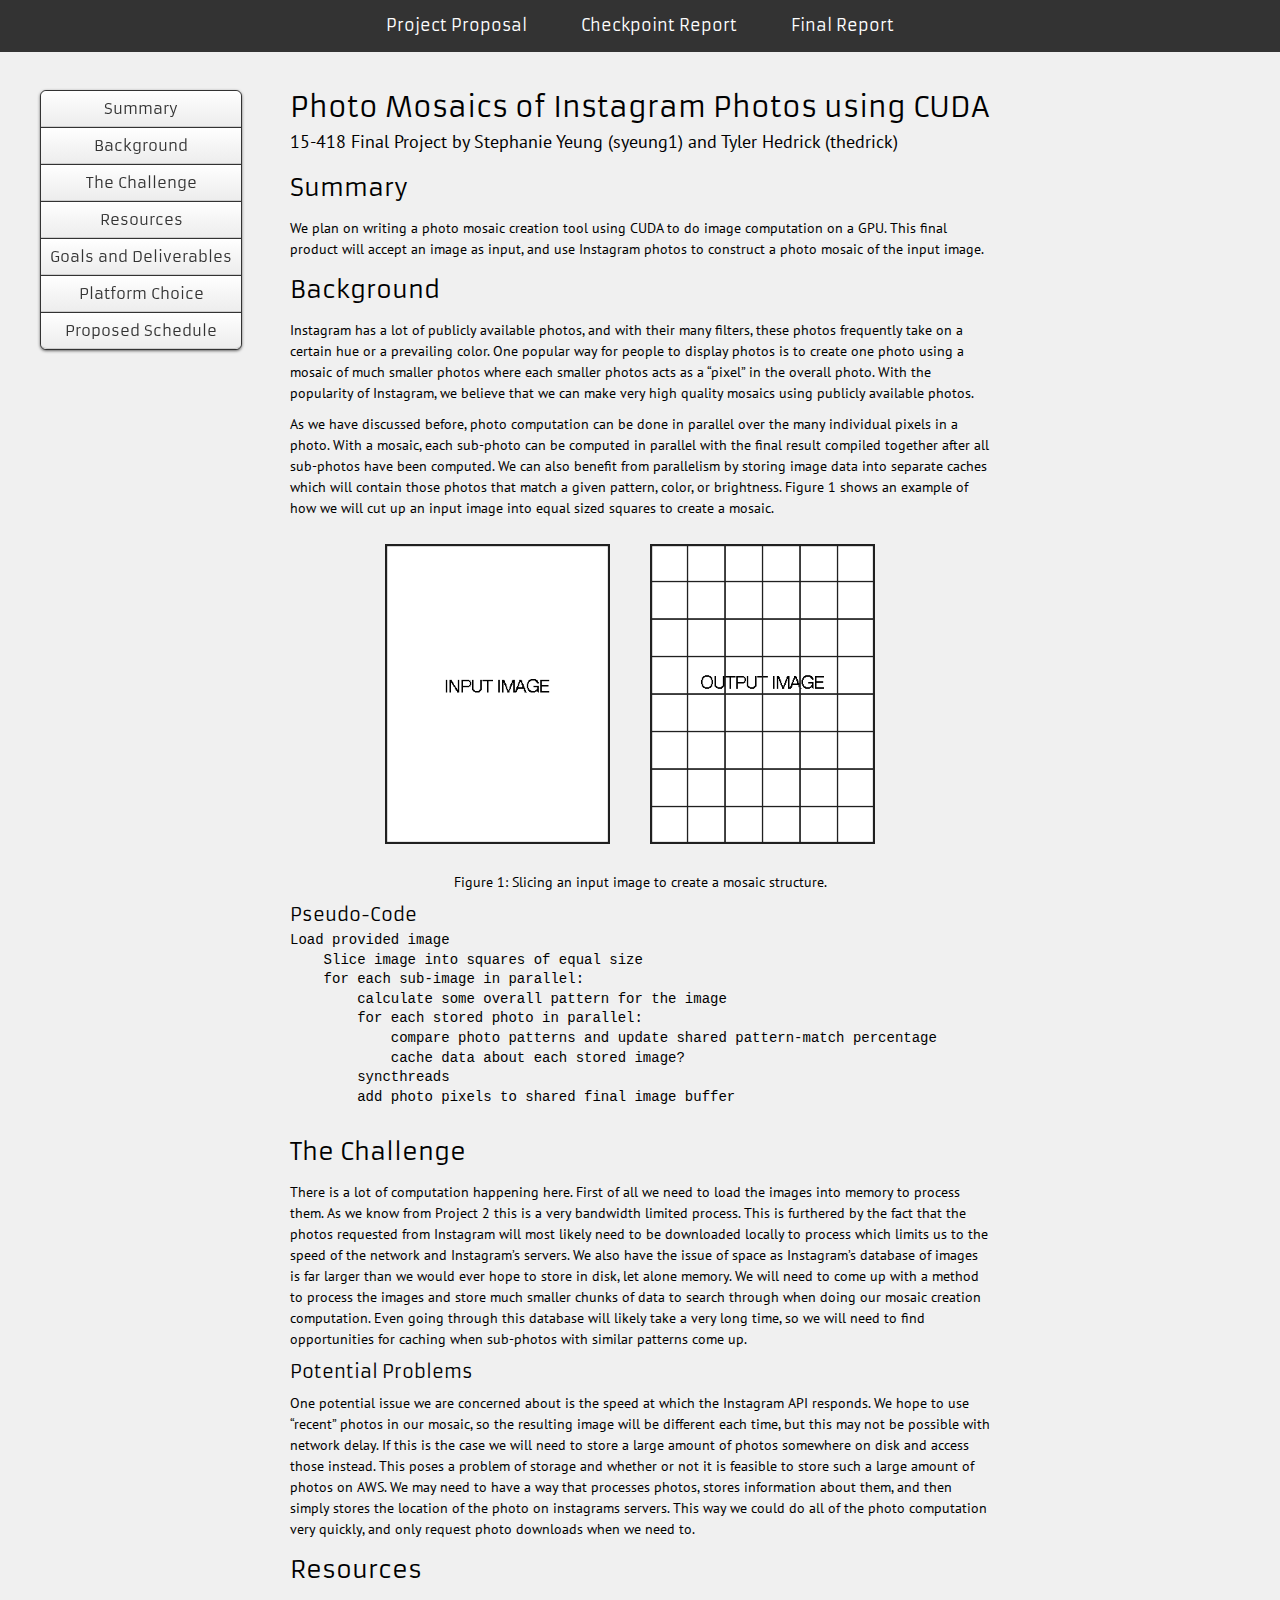
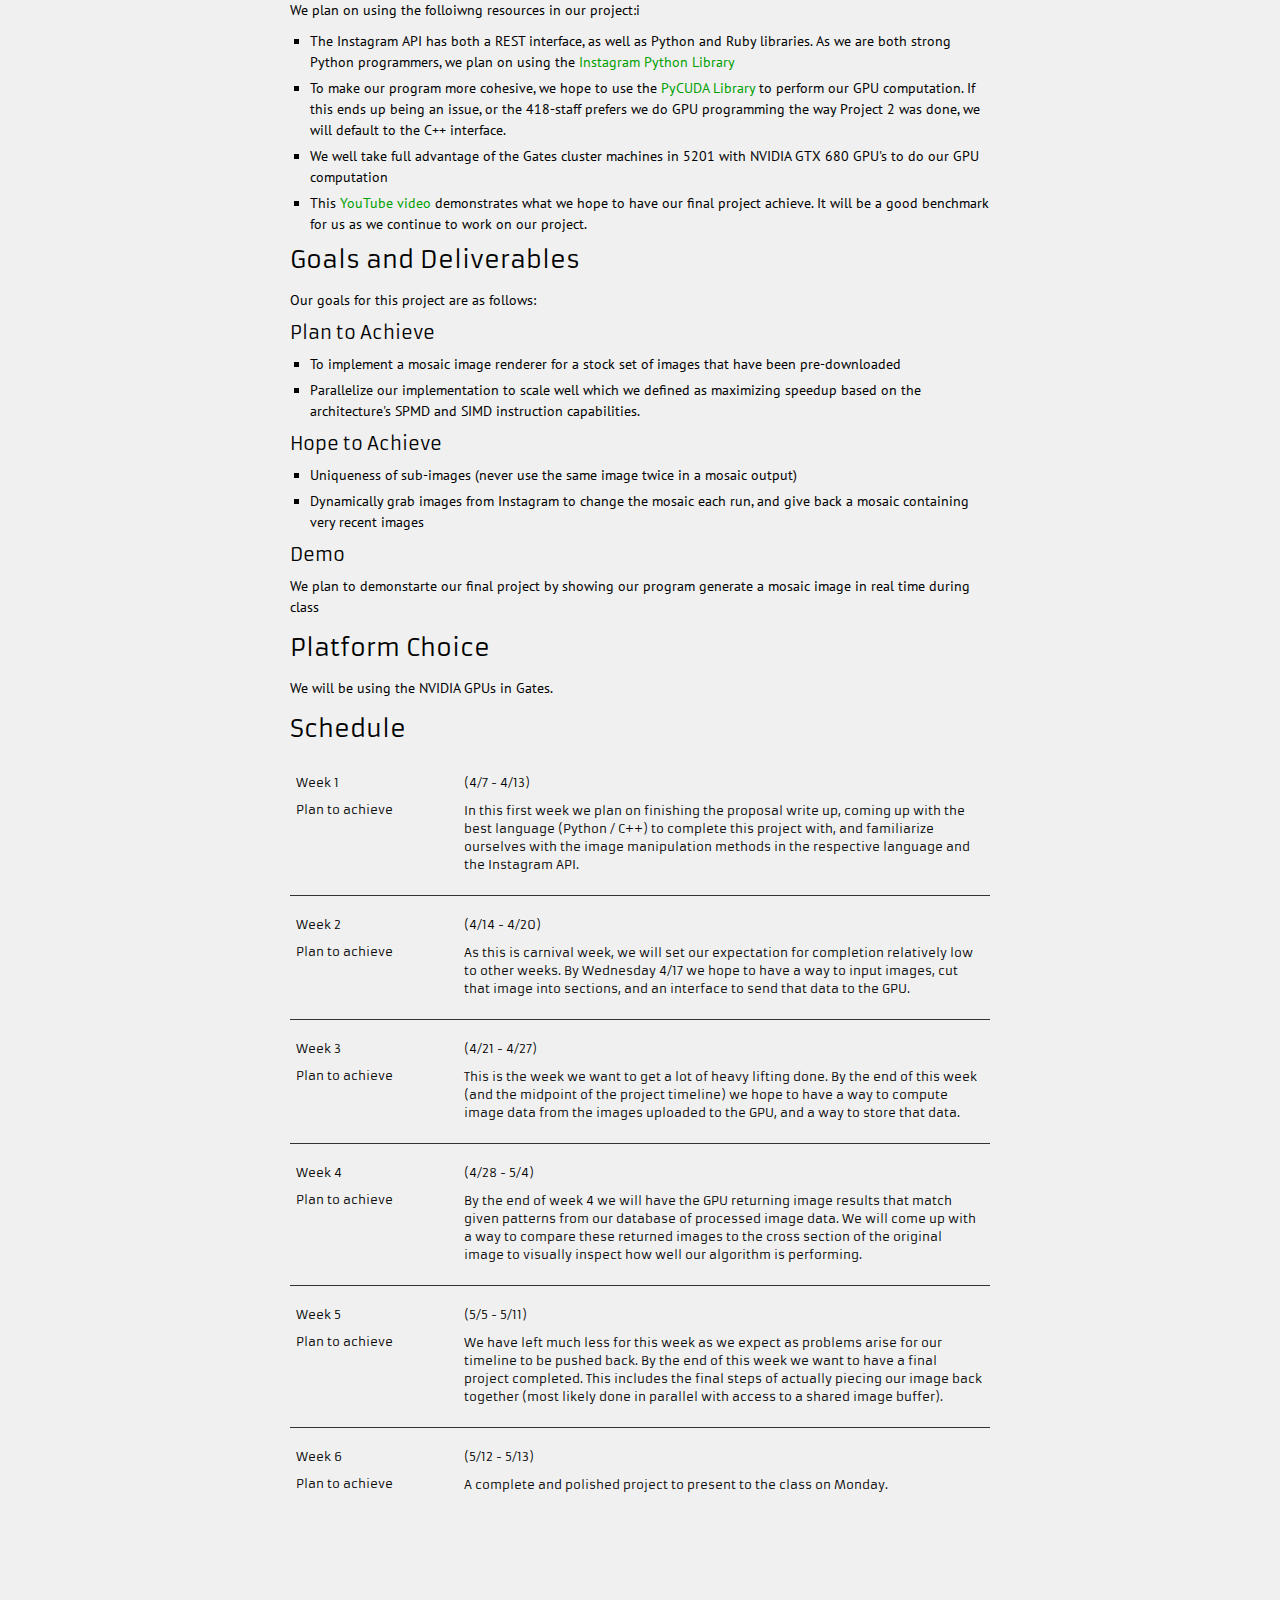
==== commit 2b982d48: "look i added a title" ====
--- a/index.html
+++ b/index.html
@@ -27,6 +27,11 @@
 	</ul>
 </div>
 <div id="content">
+	<div id="header">
+		Photo Mosaics of Instagram Photos using CUDA
+		<div class="subtitle">15-418 Final Project by Stephanie Yeung (syeung1) and Tyler Hedrick (thedrick)</div>
+
+	</div>
 	<div id="summary">
 		<h1>Summary</h1>
 		<p>We plan on writing a photo mosaic creation tool using CUDA to do image computation on a GPU. This final product will accept an image as input, and use Instagram photos to construct a photo mosaic of the input image.</p>
--- a/style/style.css
+++ b/style/style.css
@@ -1,5 +1,5 @@
 body {
-	background-color: #eee;
+	background-color: #f0f0f0;
 }
 
 #content {
@@ -16,6 +16,15 @@
 h2 {
 	font: 18px 'Armata', 'Helvetica Neue', Helvetica, Arial, sans-serif;
 	margin: 5px 0;
+}
+
+#header {
+	font: 28px 'Armata', 'Helvetica Neue', Helvetica, Arial, sans-serif;
+	margin-bottom: 20px;
+}
+.subtitle {
+	font: 18px 'PT Sans', 'Helvetica Neue', Helvetica, Arial, sans-serif;
+	margin-top: 5px;
 }
 
 #goals ul {
@@ -124,9 +133,9 @@
 	border-radius: 6px;
 	overflow: hidden;
 	border: 1px solid #333;
-	-moz-box-shadow: 0 2px 3px 0 #666;
-	-webkit-box-shadow: 0 2px 3px 0 #666;
-	box-shadow: 0 2px 3px 0 #666;
+	-moz-box-shadow: 0 1px 3px 0 #666;
+	-webkit-box-shadow: 0 1px 3px 0 #666;
+	box-shadow: 0 1px 3px 0 #666;
 }
 
 #sidenav a {
@@ -146,6 +155,35 @@
 	overflow: hidden;
 }
 
+#sidenav a:first-child:active {
+	border-top-left-radius: 6px;
+	border-top-right-radius: 6px;
+}
+#sidenav a:first-child:hover {
+	border-top-left-radius: 6px;
+	border-top-right-radius: 6px;
+}
+#sidenav a:first-child:visited {
+	border-top-left-radius: 6px;
+	border-top-right-radius: 6px;
+}
+#sidenav a:first-child:link {
+	border-top-left-radius: 6px;
+	border-top-right-radius: 6px;
+}
+#sidenav a:last-child:hover {
+	border-bottom-right-radius: 6px;
+	border-bottom-left-radius: 6px;
+}
+#sidenav a:last-child:visited {
+	border-bottom-right-radius: 6px;
+	border-bottom-left-radius: 6px;
+}
+#sidenav a:last-child:link {
+	border-bottom-right-radius: 6px;
+	border-bottom-left-radius: 6px;
+}
+
 #scheduleTab .left {
   background: #f0f0f0;
   float: left;
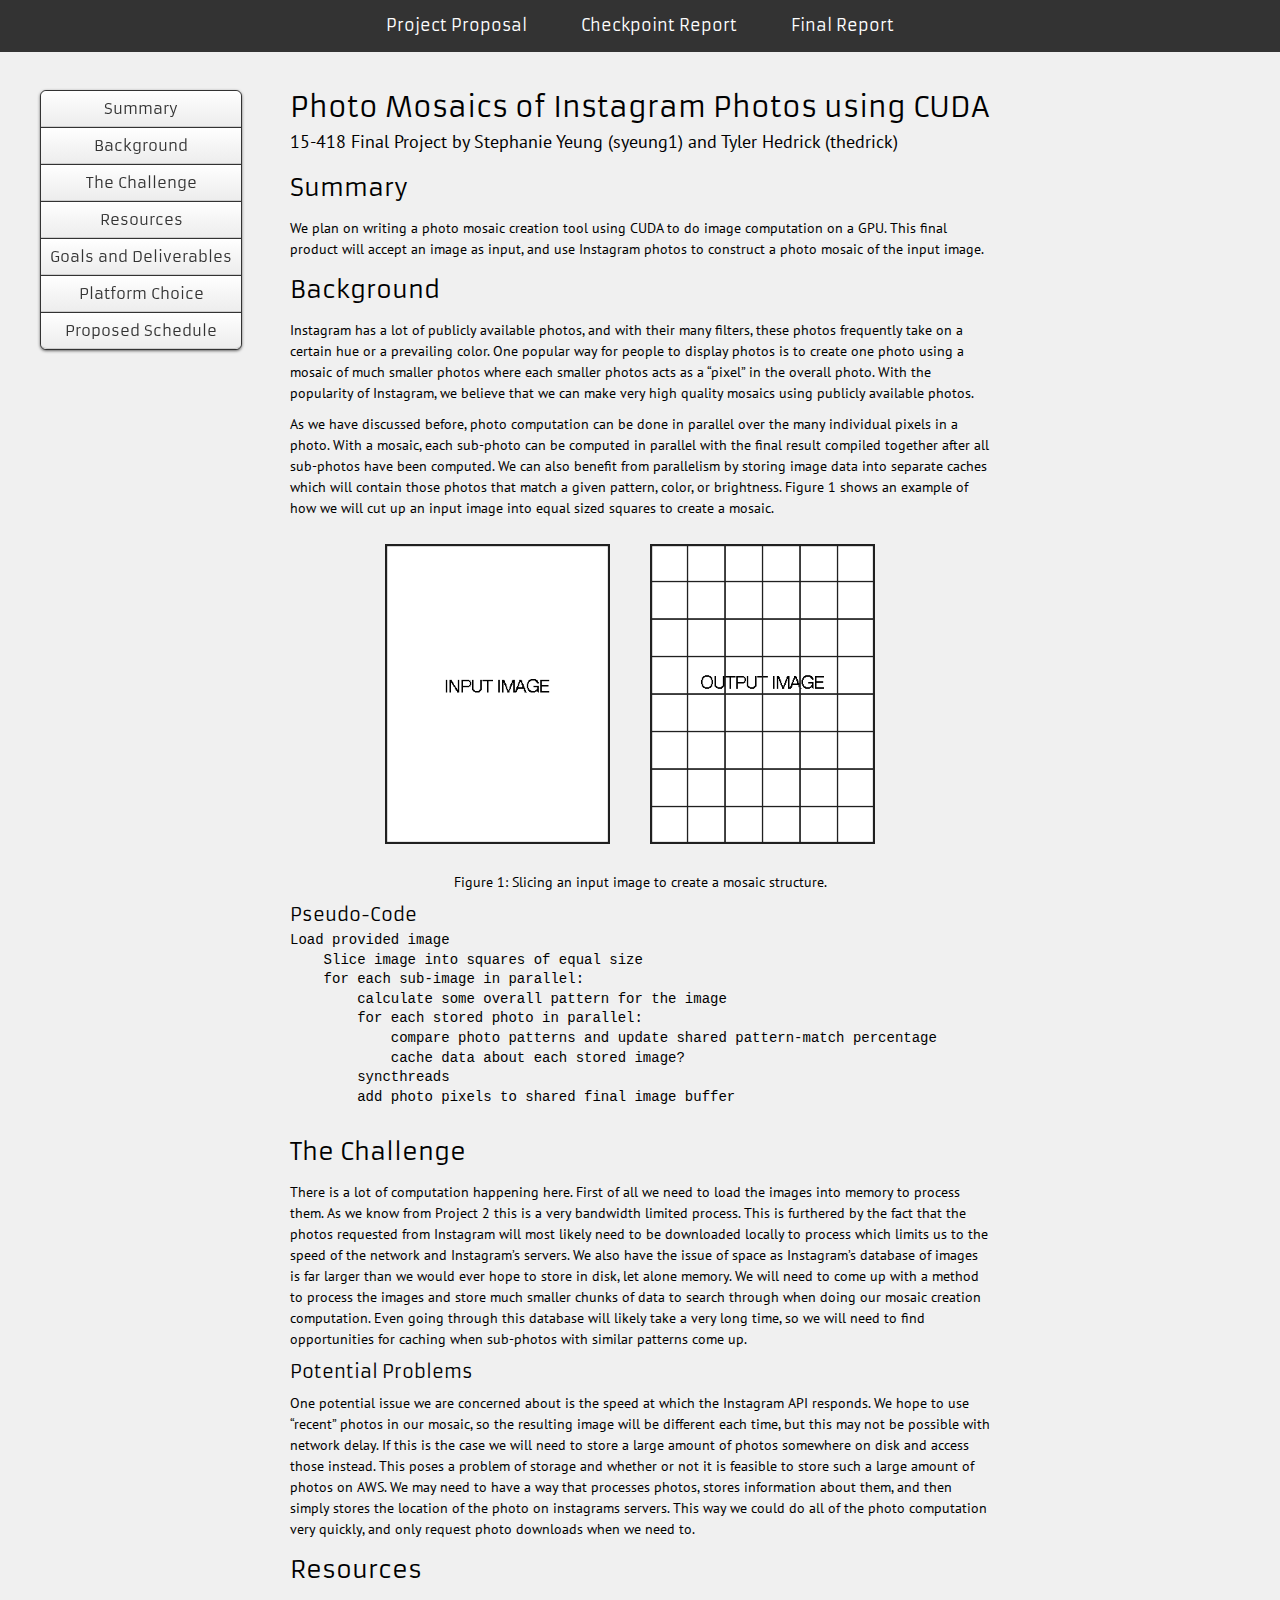
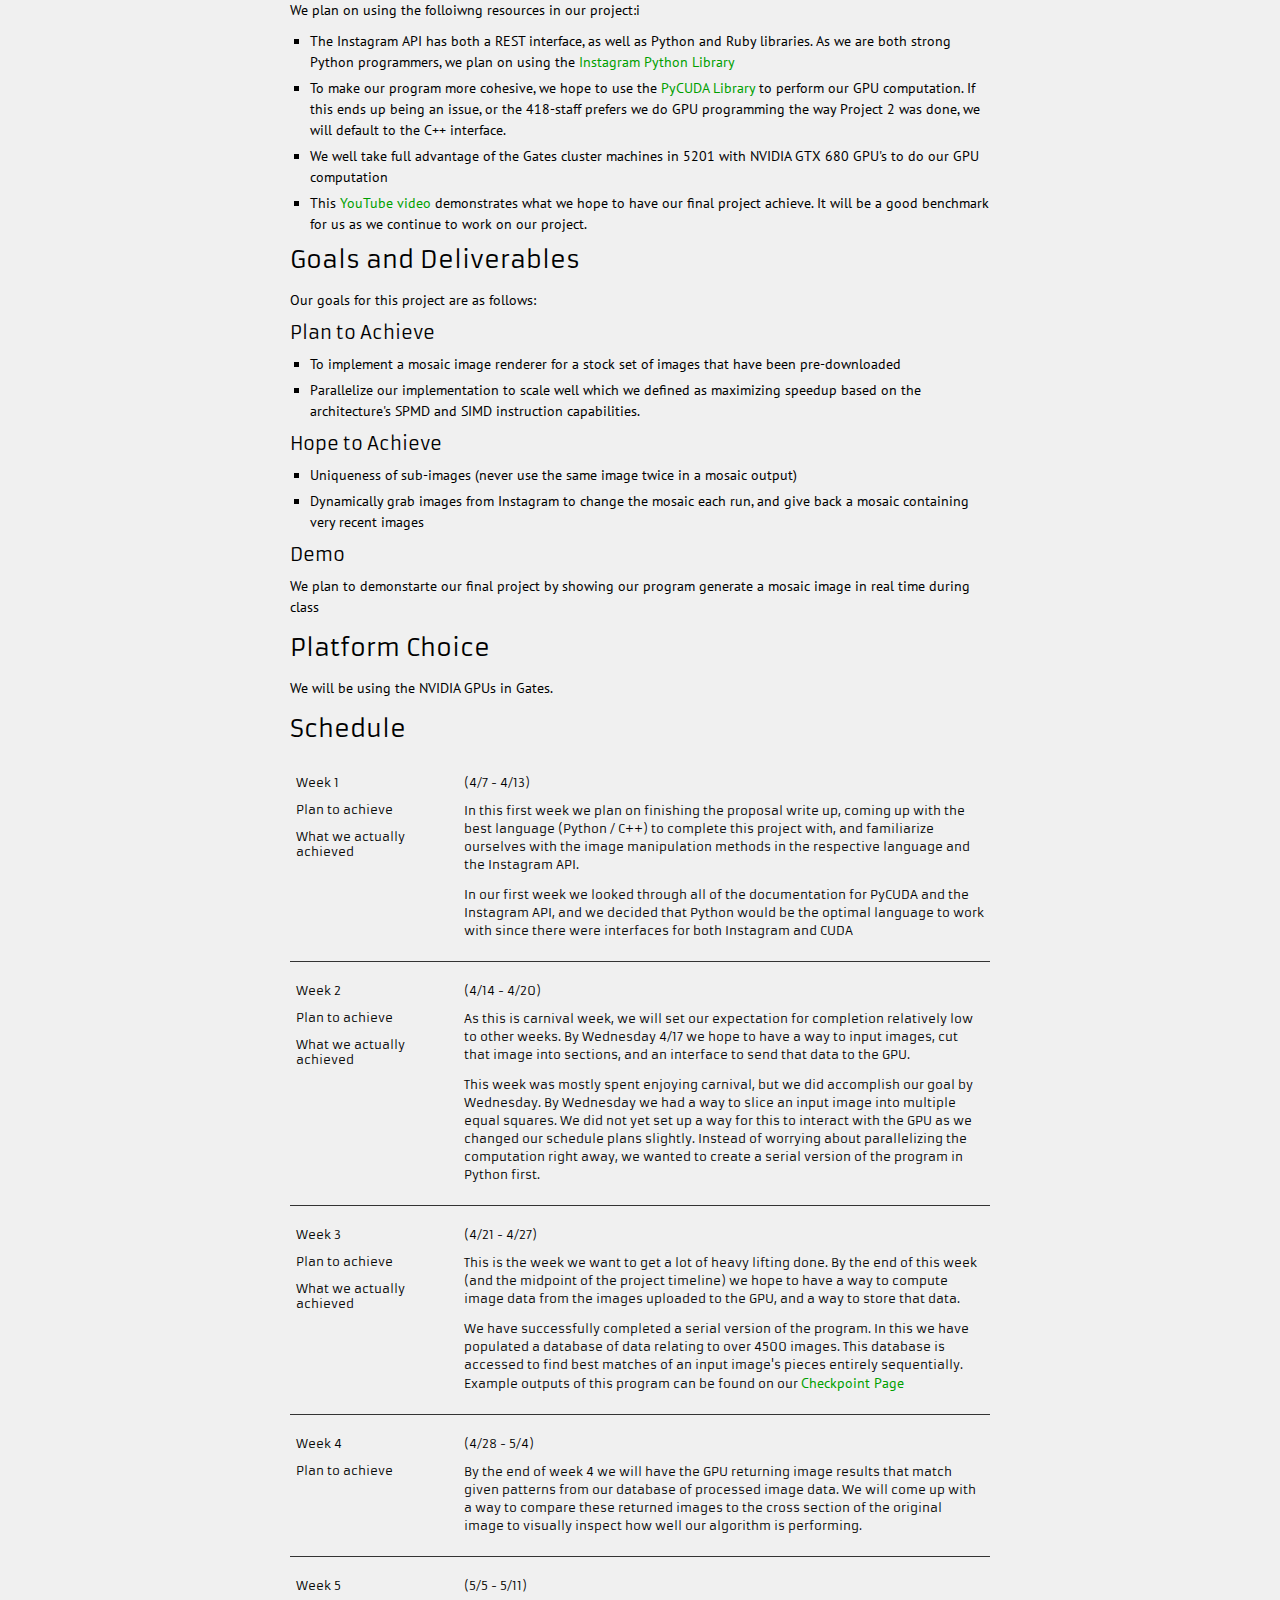
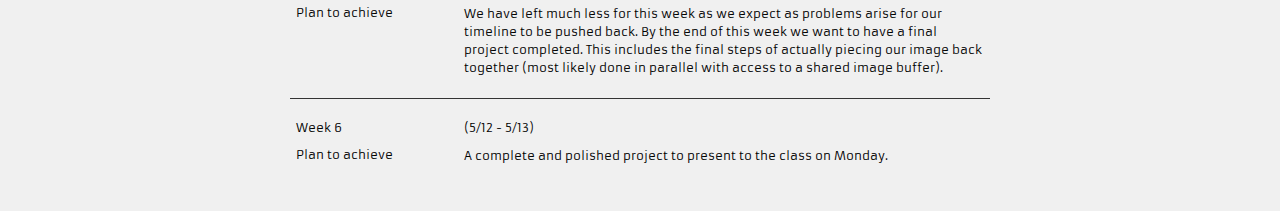
==== commit 8aed9823: "contenty thingies" ====
--- a/index.html
+++ b/index.html
@@ -102,18 +102,24 @@
       <div class="right">(4/7 - 4/13)</div>
       <div class="details left"><em>Plan to achieve</em></div>
       <div class="details right">In this first week we plan on finishing the proposal write up, coming up with the best language (Python / C++) to complete this project with, and familiarize ourselves with the image manipulation methods in the respective language and the Instagram API.</div>
+      <div class="details left"><em>What we actually achieved<em></div>
+      <div class="details right">In our first week we looked through all of the documentation for PyCUDA and the Instagram API, and we decided that Python would be the optimal language to work with since there were interfaces for both Instagram and CUDA</div>
       </div>
       <div class="week">
       <div class="left">Week 2</div>
       <div class="right">(4/14 - 4/20)</div>
       <div class="left details"><em>Plan to achieve</em></div>
       <div class="right details">As this is carnival week, we will set our expectation for completion relatively low to other weeks. By Wednesday 4/17 we hope to have a way to input images, cut that image into sections, and an interface to send that data to the GPU.</div>
+      <div class="left details"><em>What we actually achieved</em></div>
+      <div class="right details">This week was mostly spent enjoying carnival, but we did accomplish our goal by Wednesday. By Wednesday we had a way to slice an input image into multiple equal squares. We did not yet set up a way for this to interact with the GPU as we changed our schedule plans slightly. Instead of worrying about parallelizing the computation right away, we wanted to create a serial version of the program in Python first.</div>
       </div>
       <div class="week">
       <div class="left">Week 3</div>
       <div class="right">(4/21 - 4/27)</div>
       <div class="left details"><em>Plan to achieve</em></div>
       <div class="right details">This is the week we want to get a lot of heavy lifting done. By the end of this week (and the midpoint of the project timeline) we hope to have a way to compute image data from the images uploaded to the GPU, and a way to store that data. </div>
+      <div class="left details"><em>What we actually achieved</em></div>
+      <div class="right details">We have successfully completed a serial version of the program. In this we have populated a database of data relating to over 4500 images. This database is accessed to find best matches of an input image's pieces entirely sequentially. Example outputs of this program can be found on our <a href="checkpoint.html">Checkpoint Page</a></div>
       </div>
       <div class="week">
       <div class="left">Week 4</div>
--- a/style/style.css
+++ b/style/style.css
@@ -89,6 +89,12 @@
 	width: 225px;
 	height: 300px;
 	margin: 20px;
+}
+
+.checkpoint img {
+	width: 250px;
+	height: 250px;
+	margin: 10px;
 }
 
 .pictures img:first-child {
@@ -203,7 +209,7 @@
 }
 .week:last-child {
   border: none;
-  padding-bottom: 100px;
+  padding-bottom: 40px;
 }
 #scheduleTab > .details {
   padding: 6px;
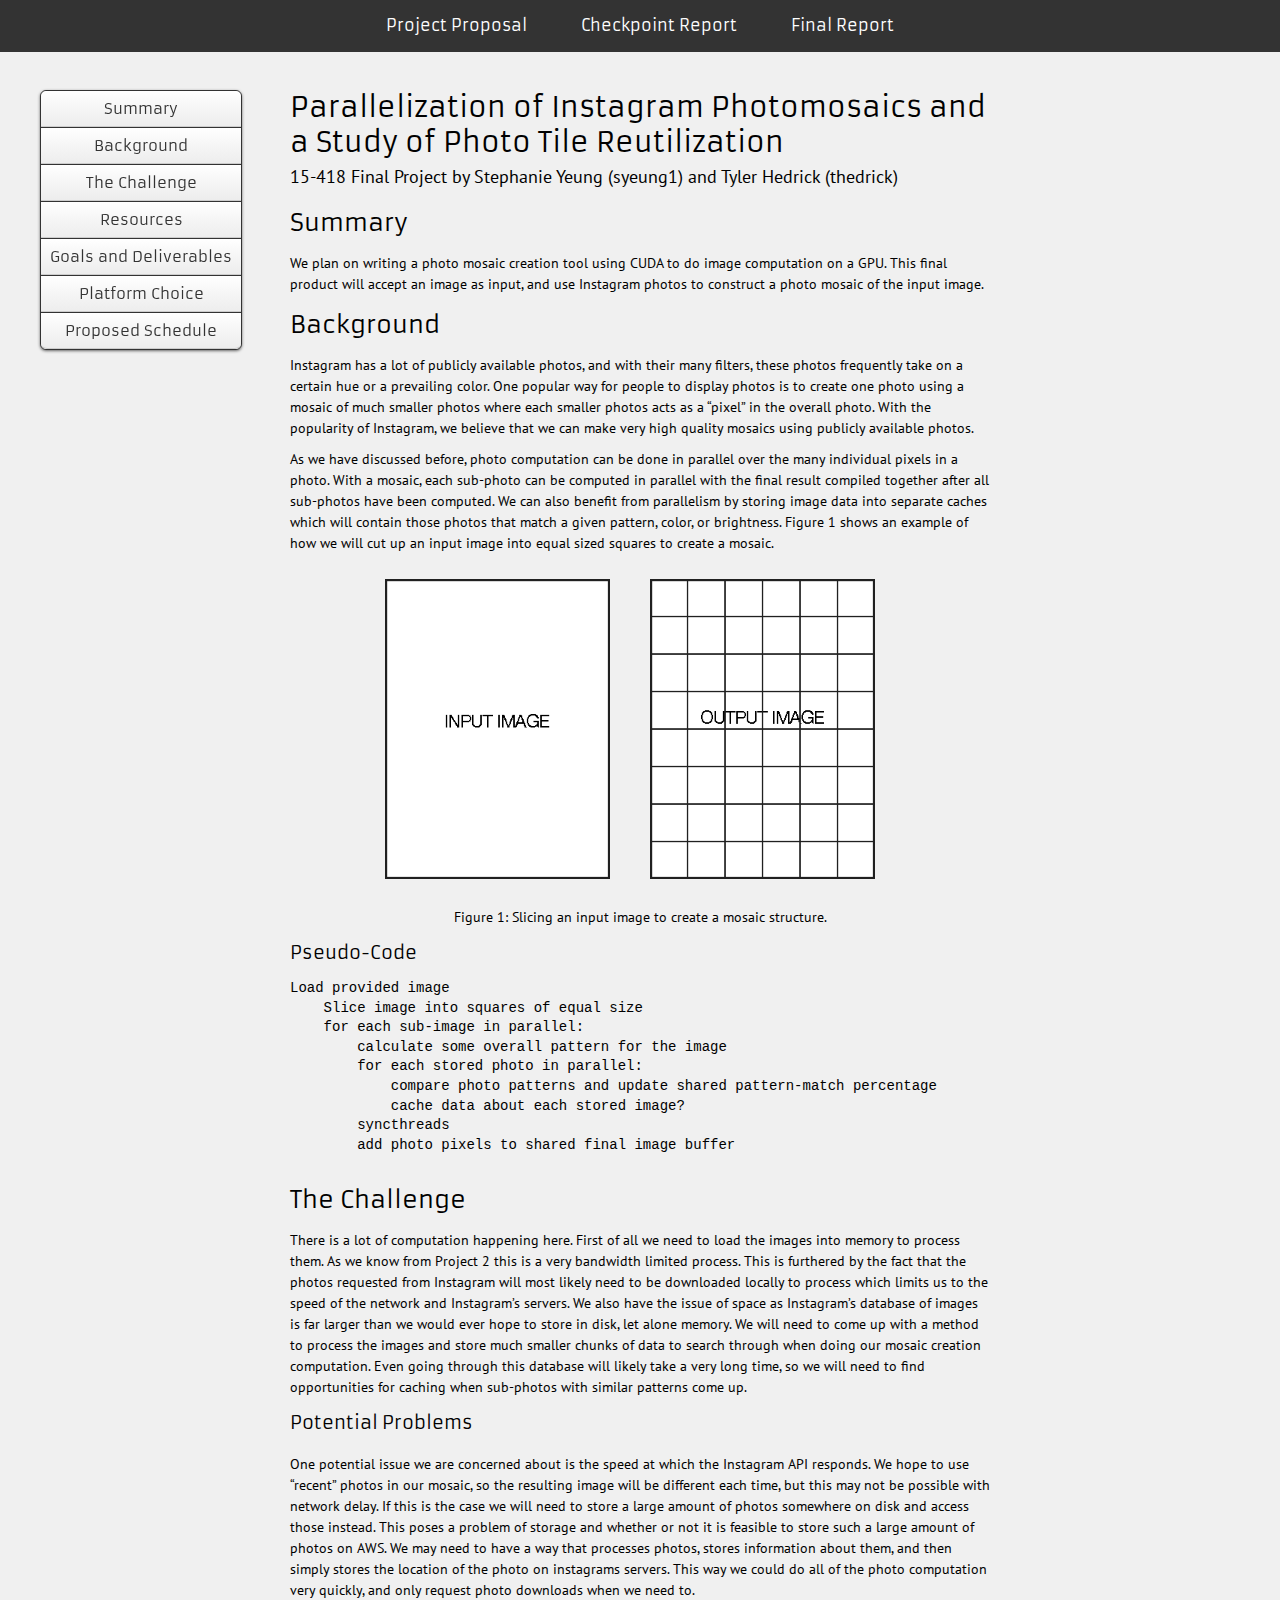
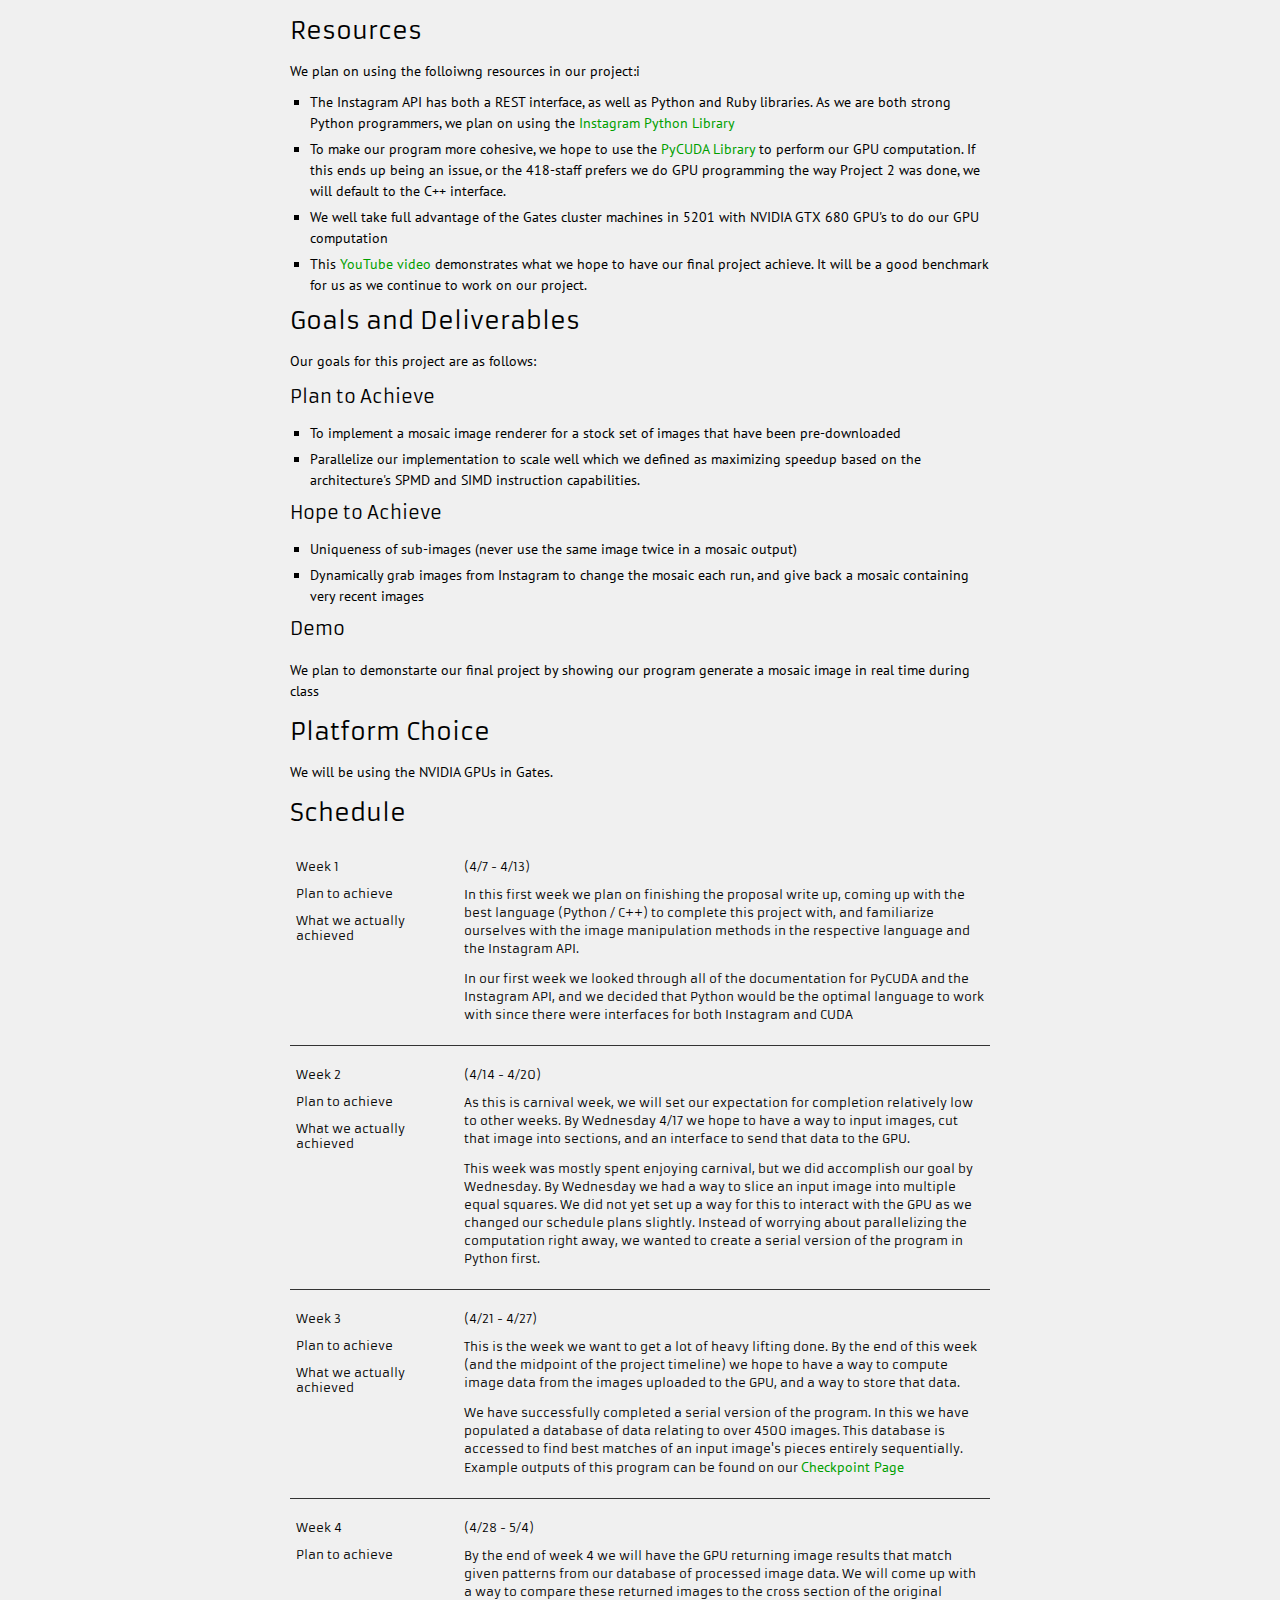
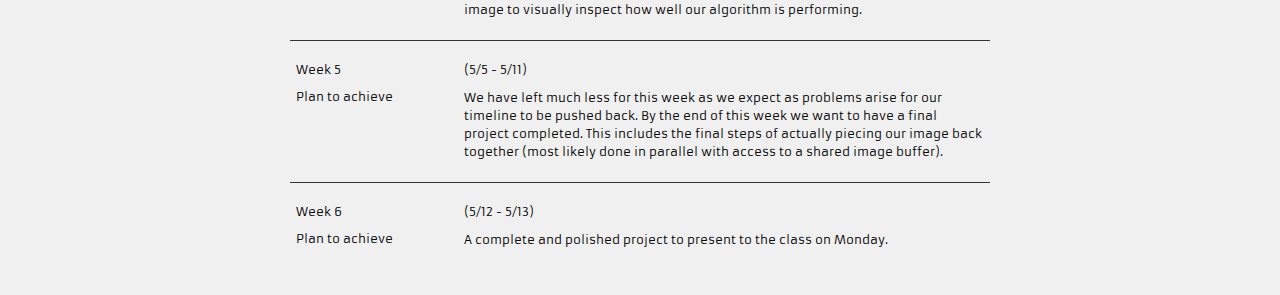
==== commit 96bc2bd2: "almost donesies with report" ====
--- a/index.html
+++ b/index.html
@@ -28,7 +28,7 @@
 </div>
 <div id="content">
 	<div id="header">
-		Photo Mosaics of Instagram Photos using CUDA
+		Parallelization of Instagram Photomosaics and a Study of Photo Tile Reutilization
 		<div class="subtitle">15-418 Final Project by Stephanie Yeung (syeung1) and Tyler Hedrick (thedrick)</div>
 
 	</div>
--- a/style/style.css
+++ b/style/style.css
@@ -3,7 +3,8 @@
 }
 
 #content {
-	width: 700px;
+	width: 65%;
+  max-width: 700px;
 	margin: 90px auto 0 auto;
 	font: 12px 'Armata','Helvetica Neue', Helvetica, Arial, sans-serif;
 }
@@ -15,7 +16,7 @@
 
 h2 {
 	font: 18px 'Armata', 'Helvetica Neue', Helvetica, Arial, sans-serif;
-	margin: 5px 0;
+	margin: 8px 0 15px;
 }
 
 #header {
@@ -35,6 +36,9 @@
 pre {
 	font: 14px 'Courier New', 'Courier';
 	line-height: 140%;
+}
+code {
+  font: 14px 'Courier New', 'Courier';
 }
 
 #nav {
